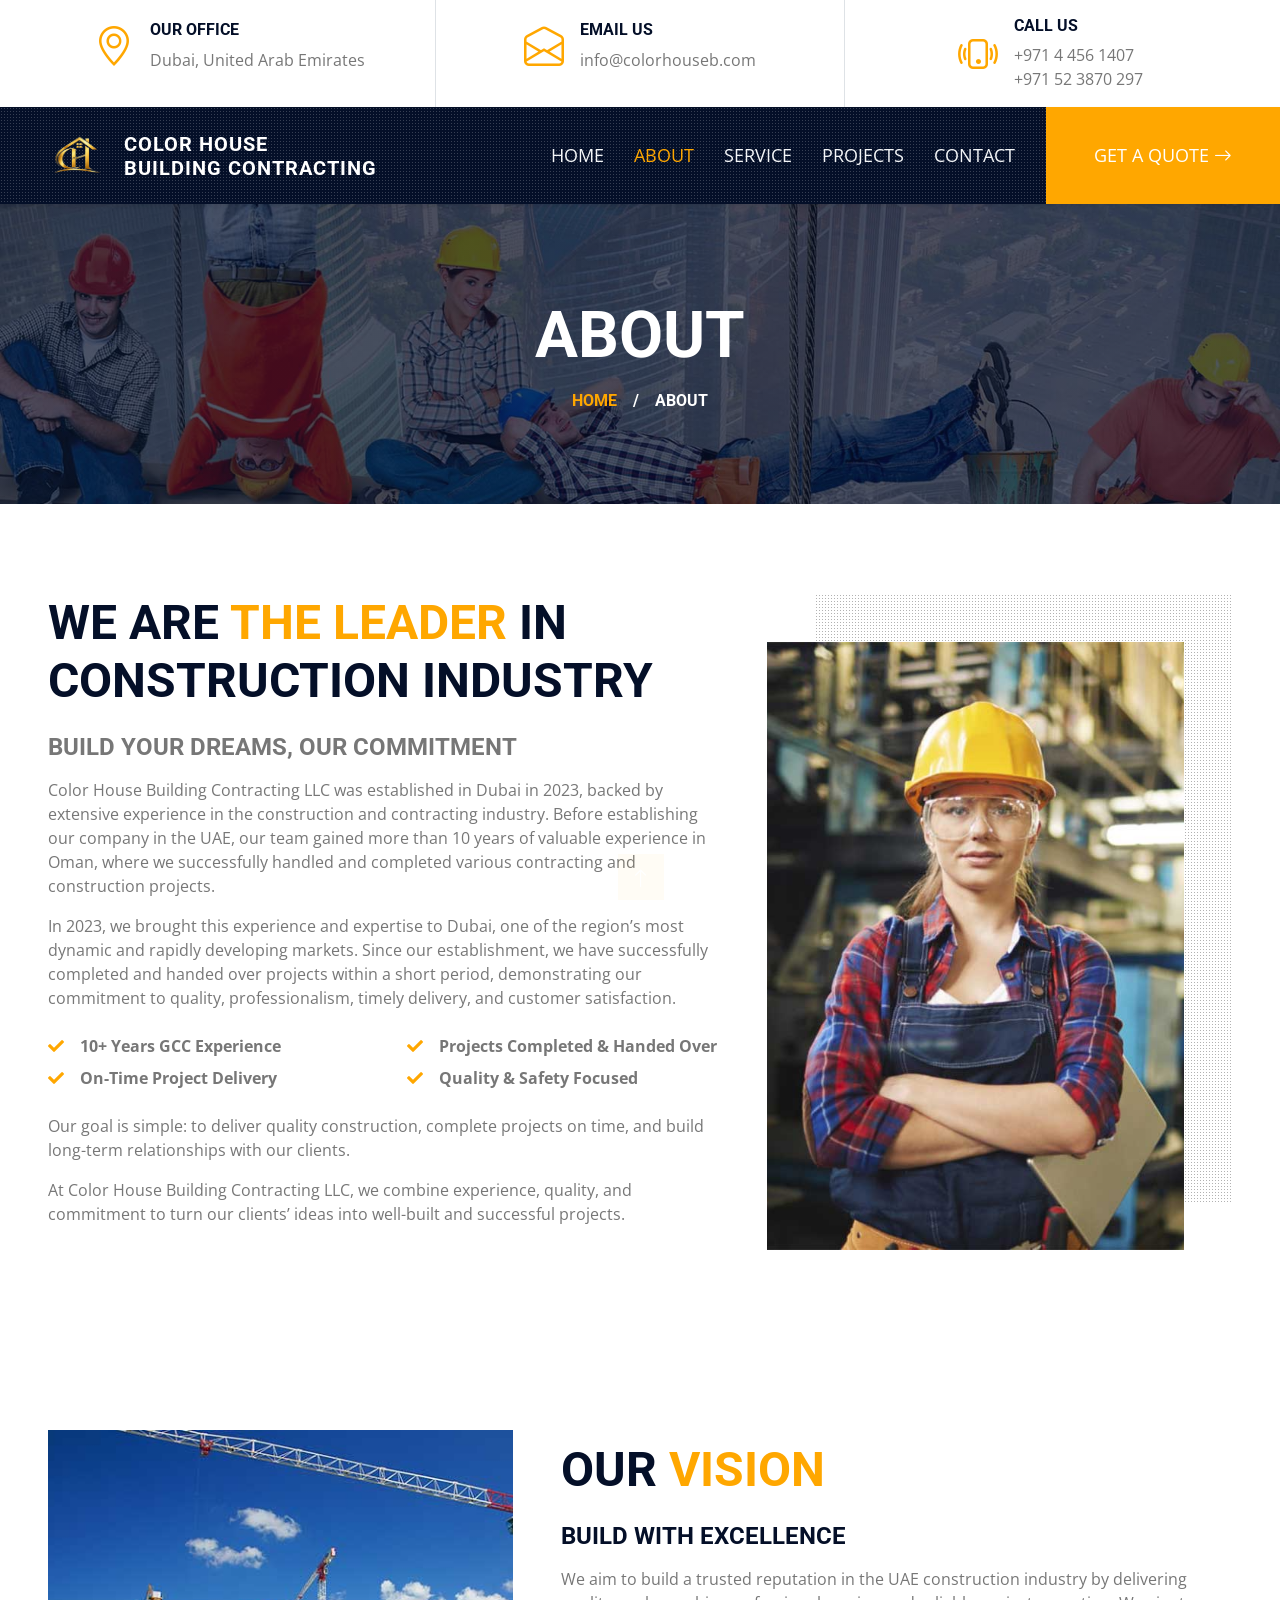
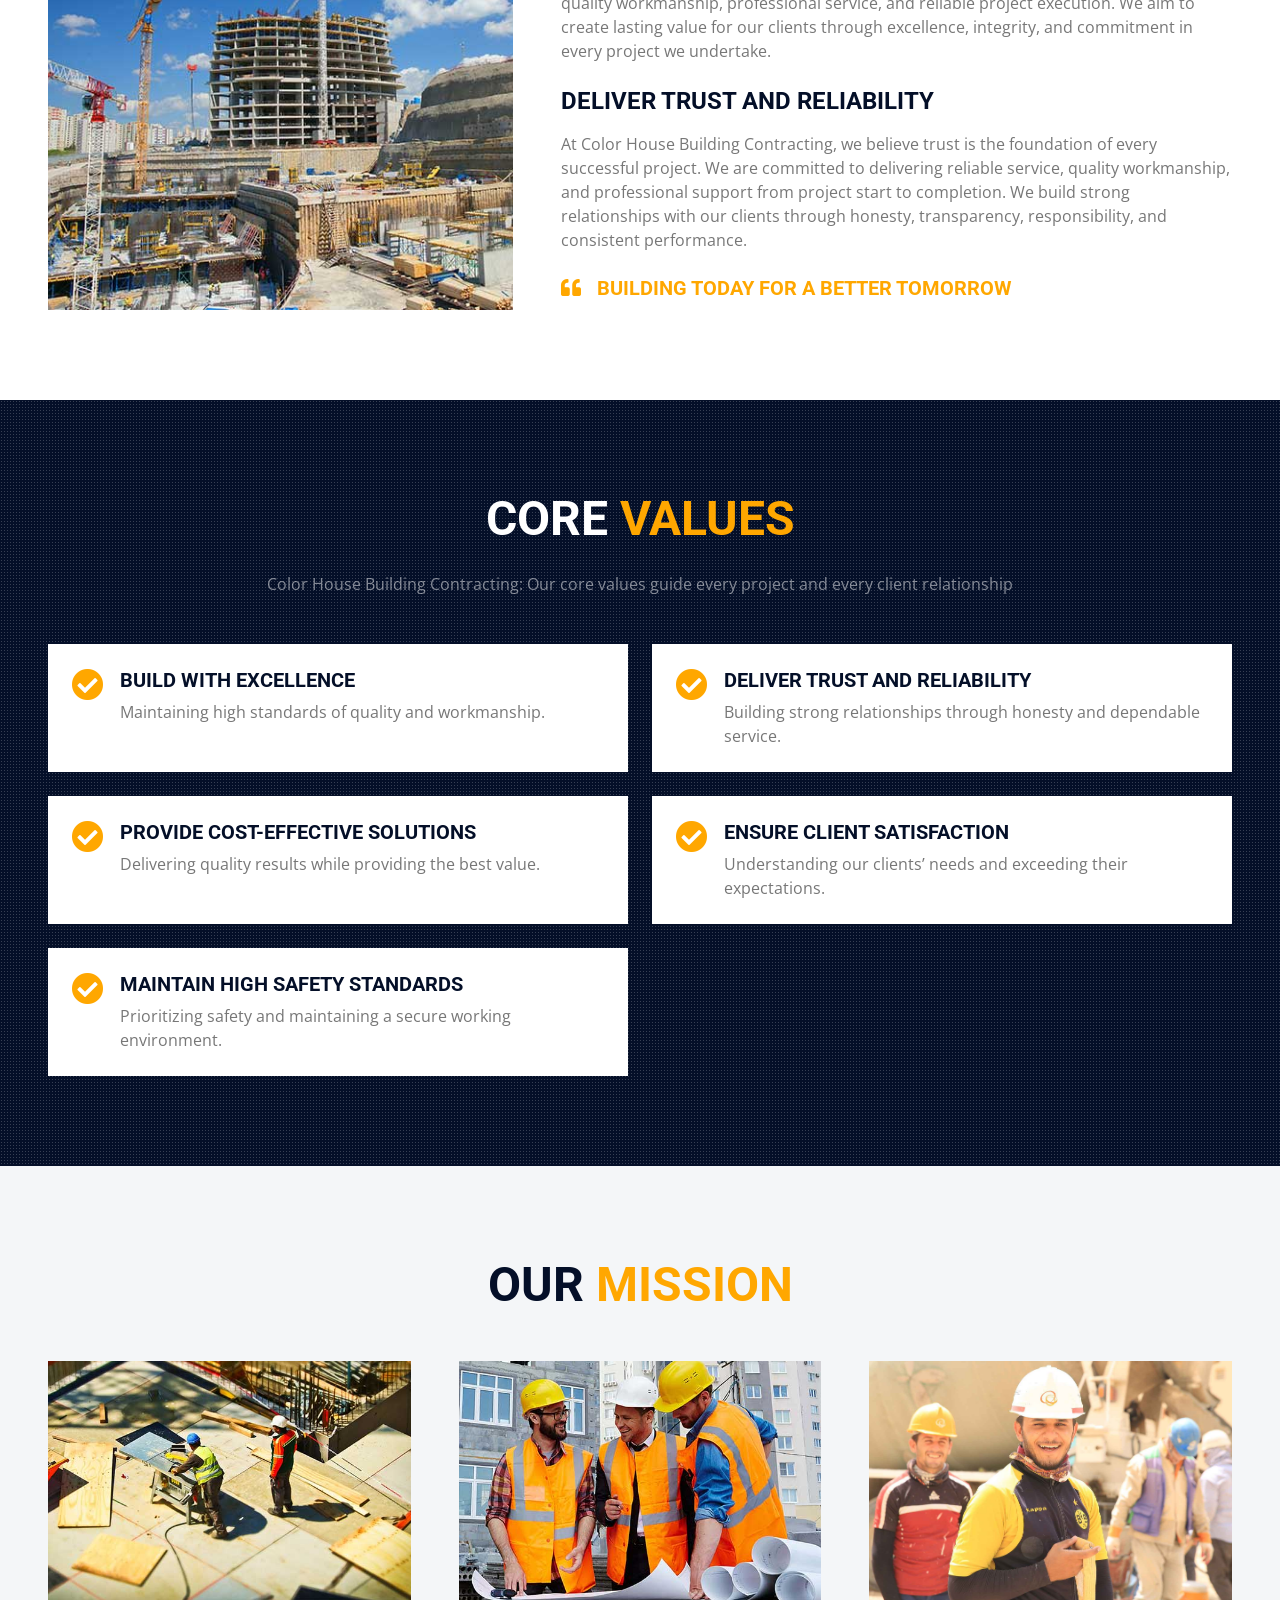
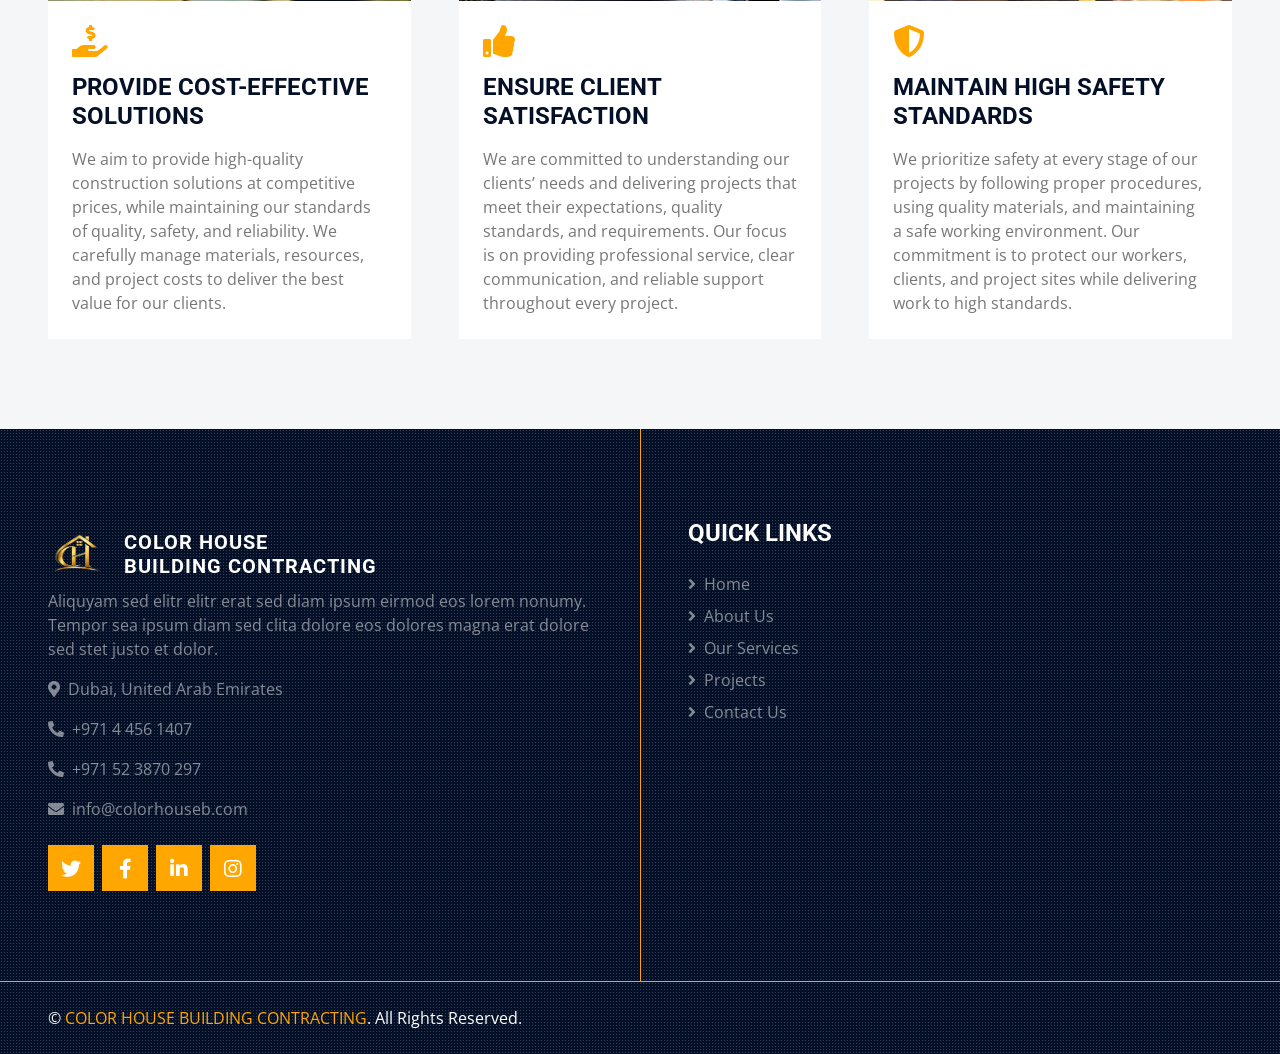
==== about.html @ 155114dc "inital design system" ====
<!DOCTYPE html>
<html lang="en">

<head>
    <meta charset="utf-8">
    <title>About Us | COLOR HOUSE BUILDING CONTRACTING</title>
    <meta content="width=device-width, initial-scale=1.0" name="viewport">
    <meta content="Color House, Building Contracting, Construction, Renovation, Interior Fit Out" name="keywords">
    <meta content="COLOR HOUSE BUILDING CONTRACTING - construction and building contracting services." name="description">

    <!-- Favicon -->
    <link href="img/colorhouseLogo.png" rel="icon" type="image/png">

    <!-- Google Web Fonts -->
    <link rel="preconnect" href="https://fonts.gstatic.com">
    <link href="https://fonts.googleapis.com/css2?family=Open+Sans:wght@400;600&family=Roboto:wght@500;700&display=swap" rel="stylesheet"> 

    <!-- Icon Font Stylesheet -->
    <link href="https://cdnjs.cloudflare.com/ajax/libs/font-awesome/5.15.0/css/all.min.css" rel="stylesheet">
    <link href="https://cdn.jsdelivr.net/npm/bootstrap-icons@1.4.1/font/bootstrap-icons.css" rel="stylesheet">

    <!-- Libraries Stylesheet -->
    <link href="lib/owlcarousel/assets/owl.carousel.min.css" rel="stylesheet">
    <link href="lib/tempusdominus/css/tempusdominus-bootstrap-4.min.css" rel="stylesheet" />
    <link href="lib/lightbox/css/lightbox.min.css" rel="stylesheet">

    <!-- Customized Bootstrap Stylesheet -->
    <link href="css/bootstrap.min.css" rel="stylesheet">

    <!-- Template Stylesheet -->
    <link href="css/style.css" rel="stylesheet">
</head>

<body>
    <!-- Topbar Start -->
    <div class="container-fluid px-5 d-none d-lg-block">
        <div class="row gx-5">
            <div class="col-lg-4 text-center py-3">
                <div class="d-inline-flex align-items-center">
                    <i class="bi bi-geo-alt fs-1 text-primary me-3"></i>
                    <div class="text-start">
                        <h6 class="text-uppercase fw-bold">Our Office</h6>
                        <span>Dubai, United Arab Emirates</span>
                    </div>
                </div>
            </div>
            <div class="col-lg-4 text-center border-start border-end py-3">
                <div class="d-inline-flex align-items-center">
                    <i class="bi bi-envelope-open fs-1 text-primary me-3"></i>
                    <div class="text-start">
                        <h6 class="text-uppercase fw-bold">Email Us</h6>
                        <span><a class="text-body" href="mailto:info@colorhouseb.com">info@colorhouseb.com</a></span>
                    </div>
                </div>
            </div>
            <div class="col-lg-4 text-center py-3">
                <div class="d-inline-flex align-items-center">
                    <i class="bi bi-phone-vibrate fs-1 text-primary me-3"></i>
                    <div class="text-start">
                        <h6 class="text-uppercase fw-bold">Call Us</h6>
                        <span><a class="text-body" href="tel:+97144561407">+971 4 456 1407</a></span>
                        <span class="d-block"><a class="text-body" href="tel:+971523870297">+971 52 3870 297</a></span>
                    </div>
                </div>
            </div>
        </div>
    </div>
    <!-- Topbar End -->


    <!-- Navbar Start -->
    <div class="container-fluid sticky-top bg-dark bg-light-radial shadow-sm px-5 pe-lg-0">
        <nav class="navbar navbar-expand-lg bg-dark bg-light-radial navbar-dark py-3 py-lg-0">
            <a href="index.html" class="navbar-brand d-flex align-items-center">
                <img class="brand-logo me-3" src="img/colorhouseLogo.png" alt="Color House logo">
                <h1 class="brand-name m-0 text-uppercase text-white">Color House<br>Building Contracting</h1>
            </a>
            <button class="navbar-toggler" type="button" data-bs-toggle="collapse" data-bs-target="#navbarCollapse">
                <span class="navbar-toggler-icon"></span>
            </button>
            <div class="collapse navbar-collapse" id="navbarCollapse">
                <div class="navbar-nav ms-auto py-0">
                    <a href="index.html" class="nav-item nav-link">Home</a>
                    <a href="about.html" class="nav-item nav-link active">About</a>
                    <a href="service.html" class="nav-item nav-link">Service</a>
                    <a href="project.html" class="nav-item nav-link">PROJECTS</a>
                    <a href="contact.html" class="nav-item nav-link">Contact</a>
                    <a href="contact.html" class="nav-item nav-link bg-primary text-white px-5 ms-3 d-none d-lg-block">Get A Quote <i class="bi bi-arrow-right"></i></a>
                </div>
            </div>
        </nav>
    </div>
    <!-- Navbar End -->


    <!-- Page Header Start -->
    <div class="container-fluid page-header">
        <h1 class="display-3 text-uppercase text-white mb-3">About</h1>
        <div class="d-inline-flex text-white">
            <h6 class="text-uppercase m-0"><a href="">Home</a></h6>
            <h6 class="text-white m-0 px-3">/</h6>
            <h6 class="text-uppercase text-white m-0">About</h6>
        </div>
    </div>
    <!-- Page Header Start -->


    <!-- About Start -->
    <div class="container-fluid py-6 px-5">
        <div class="row g-5">
            <div class="col-lg-7">
                <h1 class="display-5 text-uppercase mb-4">We are <span class="text-primary">the Leader</span> in Construction Industry</h1>
                <h4 class="text-uppercase mb-3 text-body">Build Your Dreams, Our Commitment</h4>
                <p>Color House Building Contracting LLC was established in Dubai in 2023, backed by extensive experience in the construction and contracting industry. Before establishing our company in the UAE, our team gained more than 10 years of valuable experience in Oman, where we successfully handled and completed various contracting and construction projects.</p>
                <p>In 2023, we brought this experience and expertise to Dubai, one of the region&rsquo;s most dynamic and rapidly developing markets. Since our establishment, we have successfully completed and handed over projects within a short period, demonstrating our commitment to quality, professionalism, timely delivery, and customer satisfaction.</p>
                <div class="row gx-5 py-2">
                    <div class="col-sm-6 mb-2">
                        <p class="fw-bold mb-2"><i class="fa fa-check text-primary me-3"></i>10+ Years GCC Experience</p>
                        <p class="fw-bold mb-2"><i class="fa fa-check text-primary me-3"></i>On-Time Project Delivery</p>
                    </div>
                    <div class="col-sm-6 mb-2">
                        <p class="fw-bold mb-2"><i class="fa fa-check text-primary me-3"></i>Projects Completed &amp; Handed Over</p>
                        <p class="fw-bold mb-2"><i class="fa fa-check text-primary me-3"></i>Quality &amp; Safety Focused</p>
                    </div>
                </div>
                <p>Our goal is simple: to deliver quality construction, complete projects on time, and build long-term relationships with our clients.</p>
                <p class="mb-4">At Color House Building Contracting LLC, we combine experience, quality, and commitment to turn our clients&rsquo; ideas into well-built and successful projects.</p>
            </div>
            <div class="col-lg-5 pb-5" style="min-height: 400px;">
                <div class="position-relative bg-dark-radial h-100 ms-5">
                    <img class="position-absolute w-100 h-100 mt-5 ms-n5" src="img/about.jpg" style="object-fit: cover;">
                </div>
            </div>
        </div>
    </div>
    <!-- About End -->


    <!-- Our Vision Start -->
    <div class="container-fluid py-6 px-5">
        <div class="row g-5 align-items-center">
            <div class="col-lg-5">
                <img class="img-fluid w-100" src="img/portfolio-1.jpg" alt="Our Vision" style="height: 480px; object-fit: cover;">
            </div>
            <div class="col-lg-7">
                <h1 class="display-5 text-uppercase mb-4">Our <span class="text-primary">Vision</span></h1>
                <h4 class="text-uppercase mb-3">Build With Excellence</h4>
                <p>We aim to build a trusted reputation in the UAE construction industry by delivering quality workmanship, professional service, and reliable project execution. We aim to create lasting value for our clients through excellence, integrity, and commitment in every project we undertake.</p>
                <h4 class="text-uppercase mb-3 mt-4">Deliver Trust And Reliability</h4>
                <p class="mb-4">At Color House Building Contracting, we believe trust is the foundation of every successful project. We are committed to delivering reliable service, quality workmanship, and professional support from project start to completion. We build strong relationships with our clients through honesty, transparency, responsibility, and consistent performance.</p>
                <h5 class="text-uppercase text-primary mb-0"><i class="fa fa-quote-left me-3"></i>Building Today for a Better Tomorrow</h5>
            </div>
        </div>
    </div>
    <!-- Our Vision End -->


    <!-- Core Values Start -->
    <div class="container-fluid bg-dark bg-light-radial py-6 px-5">
        <div class="text-center mx-auto mb-5" style="max-width: 800px;">
            <h1 class="display-5 text-uppercase text-white mb-4">Core <span class="text-primary">Values</span></h1>
            <p class="text-white-50 mb-0">Color House Building Contracting: Our core values guide every project and every client relationship</p>
        </div>
        <div class="row g-4">
            <div class="col-lg-6">
                <div class="d-flex bg-white h-100 p-4">
                    <i class="fa fa-2x fa-check-circle text-primary me-3"></i>
                    <div>
                        <h5 class="text-uppercase mb-2">Build With Excellence</h5>
                        <p class="mb-0">Maintaining high standards of quality and workmanship.</p>
                    </div>
                </div>
            </div>
            <div class="col-lg-6">
                <div class="d-flex bg-white h-100 p-4">
                    <i class="fa fa-2x fa-check-circle text-primary me-3"></i>
                    <div>
                        <h5 class="text-uppercase mb-2">Deliver Trust and Reliability</h5>
                        <p class="mb-0">Building strong relationships through honesty and dependable service.</p>
                    </div>
                </div>
            </div>
            <div class="col-lg-6">
                <div class="d-flex bg-white h-100 p-4">
                    <i class="fa fa-2x fa-check-circle text-primary me-3"></i>
                    <div>
                        <h5 class="text-uppercase mb-2">Provide Cost-Effective Solutions</h5>
                        <p class="mb-0">Delivering quality results while providing the best value.</p>
                    </div>
                </div>
            </div>
            <div class="col-lg-6">
                <div class="d-flex bg-white h-100 p-4">
                    <i class="fa fa-2x fa-check-circle text-primary me-3"></i>
                    <div>
                        <h5 class="text-uppercase mb-2">Ensure Client Satisfaction</h5>
                        <p class="mb-0">Understanding our clients&rsquo; needs and exceeding their expectations.</p>
                    </div>
                </div>
            </div>
            <div class="col-lg-6">
                <div class="d-flex bg-white h-100 p-4">
                    <i class="fa fa-2x fa-check-circle text-primary me-3"></i>
                    <div>
                        <h5 class="text-uppercase mb-2">Maintain High Safety Standards</h5>
                        <p class="mb-0">Prioritizing safety and maintaining a secure working environment.</p>
                    </div>
                </div>
            </div>
        </div>
    </div>
    <!-- Core Values End -->


    <!-- Our Mission Start -->
    <div class="container-fluid bg-light py-6 px-5">
        <div class="text-center mx-auto mb-5" style="max-width: 700px;">
            <h1 class="display-5 text-uppercase mb-4">Our <span class="text-primary">Mission</span></h1>
        </div>
        <div class="row g-5">
            <div class="col-lg-4 col-md-6">
                <div class="bg-white h-100">
                    <img class="img-fluid w-100" src="img/service-4.jpg" alt="Provide Cost-Effective Solutions" style="height: 240px; object-fit: cover;">
                    <div class="p-4">
                        <i class="fa fa-2x fa-hand-holding-usd text-primary mb-3"></i>
                        <h4 class="text-uppercase mb-3">Provide Cost-Effective Solutions</h4>
                        <p class="mb-0">We aim to provide high-quality construction solutions at competitive prices, while maintaining our standards of quality, safety, and reliability. We carefully manage materials, resources, and project costs to deliver the best value for our clients.</p>
                    </div>
                </div>
            </div>
            <div class="col-lg-4 col-md-6">
                <div class="bg-white h-100">
                    <img class="img-fluid w-100" src="img/service-3.jpg" alt="Ensure Client Satisfaction" style="height: 240px; object-fit: cover;">
                    <div class="p-4">
                        <i class="fa fa-2x fa-thumbs-up text-primary mb-3"></i>
                        <h4 class="text-uppercase mb-3">Ensure Client Satisfaction</h4>
                        <p class="mb-0">We are committed to understanding our clients&rsquo; needs and delivering projects that meet their expectations, quality standards, and requirements. Our focus is on providing professional service, clear communication, and reliable support throughout every project.</p>
                    </div>
                </div>
            </div>
            <div class="col-lg-4 col-md-6">
                <div class="bg-white h-100">
                    <img class="img-fluid w-100" src="img/carousel-2.jpg" alt="Maintain High Safety Standards" style="height: 240px; object-fit: cover;">
                    <div class="p-4">
                        <i class="fa fa-2x fa-shield-alt text-primary mb-3"></i>
                        <h4 class="text-uppercase mb-3">Maintain High Safety Standards</h4>
                        <p class="mb-0">We prioritize safety at every stage of our projects by following proper procedures, using quality materials, and maintaining a safe working environment. Our commitment is to protect our workers, clients, and project sites while delivering work to high standards.</p>
                    </div>
                </div>
            </div>
        </div>
    </div>
    <!-- Our Mission End -->


    <!-- Appointment Section (Request A Call Back) hidden for now
    <div class="container-fluid bg-light py-6 px-5">
            <div class="row gx-5">
                <div class="col-lg-4 mb-5 mb-lg-0">
                    <div class="mb-4">
                        <h1 class="display-5 text-uppercase mb-4">Request A <span class="text-primary">Call Back</span></h1>
                    </div>
                    <p class="mb-5">Nonumy ipsum amet tempor takimata vero ea elitr. Diam diam ut et eos duo duo sed. Lorem elitr sadipscing eos et ut et stet justo, sit dolore et voluptua labore. Ipsum erat et ea ipsum magna sadipscing lorem. Sit lorem sea sanctus eos. Sanctus sit tempor dolores ipsum stet justo sit erat ea, sed diam sanctus takimata sit. Et at voluptua amet erat justo amet ea ipsum eos, eirmod accusam sea sed ipsum kasd ut.</p>
                    <a class="btn btn-primary py-3 px-5" href="contact.html">Get A Quote</a>
                </div>
                <div class="col-lg-8">
                    <div class="bg-white text-center p-5">
                        <form>
                            <div class="row g-3">
                                <div class="col-12 col-sm-6">
                                    <input type="text" class="form-control bg-light border-0" placeholder="Your Name" style="height: 55px;">
                                </div>
                                <div class="col-12 col-sm-6">
                                    <input type="email" class="form-control bg-light border-0" placeholder="Your Email" style="height: 55px;">
                                </div>
                                <div class="col-12 col-sm-6">
                                    <div class="date" id="date" data-target-input="nearest">
                                        <input type="text"
                                            class="form-control bg-light border-0 datetimepicker-input"
                                            placeholder="Call Back Date" data-target="#date" data-toggle="datetimepicker" style="height: 55px;">
                                    </div>
                                </div>
                                <div class="col-12 col-sm-6">
                                    <div class="time" id="time" data-target-input="nearest">
                                        <input type="text"
                                            class="form-control bg-light border-0 datetimepicker-input"
                                            placeholder="Call Back Time" data-target="#time" data-toggle="datetimepicker" style="height: 55px;">
                                    </div>
                                </div>
                                <div class="col-12">
                                    <textarea class="form-control bg-light border-0" rows="5" placeholder="Message"></textarea>
                                </div>
                                <div class="col-12">
                                    <button class="btn btn-primary w-100 py-3" type="submit">Submit Request</button>
                                </div>
                            </div>
                        </form>
                    </div>
                </div>
            </div>
    </div>
    -->


    <!-- Team Section (We Are Professional & Expert Workers) hidden for now
    <div class="container-fluid py-6 px-5">
        <div class="text-center mx-auto mb-5" style="max-width: 600px;">
            <h1 class="display-5 text-uppercase mb-4">We Are <span class="text-primary">Professional & Expert</span> Workers</h1>
        </div>
        <div class="row g-5">
            <div class="col-xl-3 col-lg-4 col-md-6">
                <div class="row g-0">
                    <div class="col-10" style="min-height: 300px;">
                        <div class="position-relative h-100">
                            <img class="position-absolute w-100 h-100" src="img/team-1.jpg" style="object-fit: cover;">
                        </div>
                    </div>
                    <div class="col-2">
                        <div class="h-100 d-flex flex-column align-items-center justify-content-between bg-light">
                            <a class="btn" href="#"><i class="fab fa-twitter"></i></a>
                            <a class="btn" href="#"><i class="fab fa-facebook-f"></i></a>
                            <a class="btn" href="#"><i class="fab fa-linkedin-in"></i></a>
                            <a class="btn" href="#"><i class="fab fa-instagram"></i></a>
                            <a class="btn" href="#"><i class="fab fa-youtube"></i></a>
                        </div>
                    </div>
                    <div class="col-12">
                        <div class="bg-light p-4">
                            <h4 class="text-uppercase">Adam Phillips</h4>
                            <span>CEO & Founder</span>
                        </div>
                    </div>
                </div>
            </div>
            <div class="col-xl-3 col-lg-4 col-md-6">
                <div class="row g-0">
                    <div class="col-10" style="min-height: 300px;">
                        <div class="position-relative h-100">
                            <img class="position-absolute w-100 h-100" src="img/team-2.jpg" style="object-fit: cover;">
                        </div>
                    </div>
                    <div class="col-2">
                        <div class="h-100 d-flex flex-column align-items-center justify-content-between bg-light">
                            <a class="btn" href="#"><i class="fab fa-twitter"></i></a>
                            <a class="btn" href="#"><i class="fab fa-facebook-f"></i></a>
                            <a class="btn" href="#"><i class="fab fa-linkedin-in"></i></a>
                            <a class="btn" href="#"><i class="fab fa-instagram"></i></a>
                            <a class="btn" href="#"><i class="fab fa-youtube"></i></a>
                        </div>
                    </div>
                    <div class="col-12">
                        <div class="bg-light p-4">
                            <h4 class="text-uppercase">Dylan Adams</h4>
                            <span>Civil Engineer</span>
                        </div>
                    </div>
                </div>
            </div>
            <div class="col-xl-3 col-lg-4 col-md-6">
                <div class="row g-0">
                    <div class="col-10" style="min-height: 300px;">
                        <div class="position-relative h-100">
                            <img class="position-absolute w-100 h-100" src="img/team-3.jpg" style="object-fit: cover;">
                        </div>
                    </div>
                    <div class="col-2">
                        <div class="h-100 d-flex flex-column align-items-center justify-content-between bg-light">
                            <a class="btn" href="#"><i class="fab fa-twitter"></i></a>
                            <a class="btn" href="#"><i class="fab fa-facebook-f"></i></a>
                            <a class="btn" href="#"><i class="fab fa-linkedin-in"></i></a>
                            <a class="btn" href="#"><i class="fab fa-instagram"></i></a>
                            <a class="btn" href="#"><i class="fab fa-youtube"></i></a>
                        </div>
                    </div>
                    <div class="col-12">
                        <div class="bg-light p-4">
                            <h4 class="text-uppercase">Jhon Doe</h4>
                            <span>Interior Designer</span>
                        </div>
                    </div>
                </div>
            </div>
            <div class="col-xl-3 col-lg-4 col-md-6">
                <div class="row g-0">
                    <div class="col-10" style="min-height: 300px;">
                        <div class="position-relative h-100">
                            <img class="position-absolute w-100 h-100" src="img/team-4.jpg" style="object-fit: cover;">
                        </div>
                    </div>
                    <div class="col-2">
                        <div class="h-100 d-flex flex-column align-items-center justify-content-between bg-light">
                            <a class="btn" href="#"><i class="fab fa-twitter"></i></a>
                            <a class="btn" href="#"><i class="fab fa-facebook-f"></i></a>
                            <a class="btn" href="#"><i class="fab fa-linkedin-in"></i></a>
                            <a class="btn" href="#"><i class="fab fa-instagram"></i></a>
                            <a class="btn" href="#"><i class="fab fa-youtube"></i></a>
                        </div>
                    </div>
                    <div class="col-12">
                        <div class="bg-light p-4">
                            <h4 class="text-uppercase">Josh Dunn</h4>
                            <span>Painter</span>
                        </div>
                    </div>
                </div>
            </div>
        </div>
    </div>
    -->
    

    <!-- Footer Start -->
    <div class="footer container-fluid position-relative bg-dark bg-light-radial text-white-50 py-6 px-5">
        <div class="row g-5">
            <div class="col-lg-6 pe-lg-5">
                <a href="index.html" class="navbar-brand d-flex align-items-center">
                    <img class="brand-logo me-3" src="img/colorhouseLogo.png" alt="Color House logo">
                    <h1 class="brand-name m-0 text-uppercase text-white">Color House<br>Building Contracting</h1>
                </a>
                <p>Aliquyam sed elitr elitr erat sed diam ipsum eirmod eos lorem nonumy. Tempor sea ipsum diam  sed clita dolore eos dolores magna erat dolore sed stet justo et dolor.</p>
                <p><i class="fa fa-map-marker-alt me-2"></i>Dubai, United Arab Emirates</p>
                <p><i class="fa fa-phone-alt me-2"></i><a class="text-white-50" href="tel:+97144561407">+971 4 456 1407</a></p>
                <p><i class="fa fa-phone-alt me-2"></i><a class="text-white-50" href="tel:+971523870297">+971 52 3870 297</a></p>
                <p><i class="fa fa-envelope me-2"></i><a class="text-white-50" href="mailto:info@colorhouseb.com">info@colorhouseb.com</a></p>
                <div class="d-flex justify-content-start mt-4">
                    <a class="btn btn-lg btn-primary btn-lg-square rounded-0 me-2" href="#"><i class="fab fa-twitter"></i></a>
                    <a class="btn btn-lg btn-primary btn-lg-square rounded-0 me-2" href="#"><i class="fab fa-facebook-f"></i></a>
                    <a class="btn btn-lg btn-primary btn-lg-square rounded-0 me-2" href="#"><i class="fab fa-linkedin-in"></i></a>
                    <a class="btn btn-lg btn-primary btn-lg-square rounded-0" href="#"><i class="fab fa-instagram"></i></a>
                </div>
            </div>
            <div class="col-lg-6 ps-lg-5">
                <div class="row g-5">
                    <div class="col-sm-6">
                        <h4 class="text-white text-uppercase mb-4">Quick Links</h4>
                        <div class="d-flex flex-column justify-content-start">
                            <a class="text-white-50 mb-2" href="index.html"><i class="fa fa-angle-right me-2"></i>Home</a>
                            <a class="text-white-50 mb-2" href="about.html"><i class="fa fa-angle-right me-2"></i>About Us</a>
                            <a class="text-white-50 mb-2" href="service.html"><i class="fa fa-angle-right me-2"></i>Our Services</a>
                            <a class="text-white-50 mb-2" href="project.html"><i class="fa fa-angle-right me-2"></i>Projects</a>
                            <a class="text-white-50" href="contact.html"><i class="fa fa-angle-right me-2"></i>Contact Us</a>
                        </div>
                    </div>
                    <!-- Popular Links hidden for now
                    <div class="col-sm-6">
                        <h4 class="text-white text-uppercase mb-4">Popular Links</h4>
                        <div class="d-flex flex-column justify-content-start">
                            <a class="text-white-50 mb-2" href="#"><i class="fa fa-angle-right me-2"></i>Home</a>
                            <a class="text-white-50 mb-2" href="#"><i class="fa fa-angle-right me-2"></i>About Us</a>
                            <a class="text-white-50 mb-2" href="#"><i class="fa fa-angle-right me-2"></i>Our Services</a>
                            <a class="text-white-50 mb-2" href="#"><i class="fa fa-angle-right me-2"></i>Meet The Team</a>
                            <a class="text-white-50" href="#"><i class="fa fa-angle-right me-2"></i>Contact Us</a>
                        </div>
                    </div>
                    -->
                    <!-- Newsletter field hidden for now
                    <div class="col-sm-12">
                        <h4 class="text-white text-uppercase mb-4">Newsletter</h4>
                        <div class="w-100">
                            <div class="input-group">
                                <input type="text" class="form-control border-light" style="padding: 20px 30px;" placeholder="Your Email Address"><button class="btn btn-primary px-4">Sign Up</button>
                            </div>
                        </div>
                    </div>
                    -->
                </div>
            </div>
        </div>
    </div>
    <div class="container-fluid bg-dark bg-light-radial text-white border-top border-primary px-0">
        <div class="d-flex flex-column flex-md-row justify-content-between">
            <div class="py-4 px-5 text-center text-md-start">
                <p class="mb-0">&copy; <a class="text-primary" href="index.html">COLOR HOUSE BUILDING CONTRACTING</a>. All Rights Reserved.</p>
            </div>
        </div>
    </div>
    <!-- Footer End -->


    <!-- Back to Top -->
    <a href="#" class="btn btn-lg btn-primary btn-lg-square back-to-top"><i class="bi bi-arrow-up"></i></a>


    <!-- JavaScript Libraries -->
    <script src="https://code.jquery.com/jquery-3.4.1.min.js"></script>
    <script src="https://cdn.jsdelivr.net/npm/bootstrap@5.0.0/dist/js/bootstrap.bundle.min.js"></script>
    <script src="lib/easing/easing.min.js"></script>
    <script src="lib/waypoints/waypoints.min.js"></script>
    <script src="lib/owlcarousel/owl.carousel.min.js"></script>
    <script src="lib/tempusdominus/js/moment.min.js"></script>
    <script src="lib/tempusdominus/js/moment-timezone.min.js"></script>
    <script src="lib/tempusdominus/js/tempusdominus-bootstrap-4.min.js"></script>
    <script src="lib/isotope/isotope.pkgd.min.js"></script>
    <script src="lib/lightbox/js/lightbox.min.js"></script>

    <!-- Template Javascript -->
    <script src="js/main.js"></script>
</body>

</html>
---- css/style.css ----
/********** Template CSS **********/
:root {
    --primary: #FFA700;
    --secondary: #FDBE33;
    --light: #F4F6F8;
    --dark: #040F28;
}

.pt-6 {
    padding-top: 90px;
}

.pb-6 {
    padding-bottom: 90px;
}

.py-6 {
    padding-top: 90px;
    padding-bottom: 90px;
}

.btn {
    position: relative;
    font-weight: 600;
    text-transform: uppercase;
    transition: .5s;
}

.btn::after {
    position: absolute;
    content: "";
    width: 0;
    height: 5px;
    bottom: -1px;
    left: 50%;
    background: var(--primary);
    transition: .5s;
}

.btn.btn-primary::after {
    background: var(--dark);
}

.btn:hover::after,
.btn.active::after {
    width: 50%;
    left: 25%;
}

.btn-primary {
    color: #FFFFFF;
}

.btn-square {
    width: 36px;
    height: 36px;
}

.btn-sm-square {
    width: 28px;
    height: 28px;
}

.btn-lg-square {
    width: 46px;
    height: 46px;
}

.btn-square,
.btn-sm-square,
.btn-lg-square {
    padding-left: 0;
    padding-right: 0;
    text-align: center;
}

.back-to-top {
    position: fixed;
    display: none;
    left: 50%;
    bottom: 0;
    margin-left: -22px;
    border-radius: 0;
    z-index: 99;
}

.bg-dark-radial {
    background-image: -webkit-repeating-radial-gradient(center center, rgba(0, 0, 0, 0.3), rgba(0, 0, 0, 0.3) 1px, transparent 1px, transparent 100%);
    background-image: -moz-repeating-radial-gradient(center center, rgba(0, 0, 0, 0.3), rgba(0, 0, 0, 0.3) 1px, transparent 1px, transparent 100%);
    background-image: -ms-repeating-radial-gradient(center center, rgba(0, 0, 0, 0.3), rgba(0, 0, 0, 0.3) 1px, transparent 1px, transparent 100%);
    background-image: -o-repeating-radial-gradient(center center, rgba(0, 0, 0, 0.3), rgba(0, 0, 0, 0.3) 1px, transparent 1px, transparent 100%);
    background-image: repeating-radial-gradient(center center, rgba(0, 0, 0, 0.3), rgba(0, 0, 0, 0.3) 1px, transparent 1px, transparent 100%);
    background-size: 3px 3px;
}

.bg-light-radial {
    background-image: -webkit-repeating-radial-gradient(center center, rgba(256, 256, 256, 0.2), rgba(256, 256, 256, 0.2) 1px, transparent 1px, transparent 100%);
    background-image: -moz-repeating-radial-gradient(center center, rgba(256, 256, 256, 0.2), rgba(256, 256, 256, 0.2) 1px, transparent 1px, transparent 100%);
    background-image: -ms-repeating-radial-gradient(center center, rgba(256, 256, 256, 0.2), rgba(256, 256, 256, 0.2) 1px, transparent 1px, transparent 100%);
    background-image: -o-repeating-radial-gradient(center center, rgba(256, 256, 256, 0.2), rgba(256, 256, 256, 0.2) 1px, transparent 1px, transparent 100%);
    background-image: repeating-radial-gradient(center center, rgba(256, 256, 256, 0.2), rgba(256, 256, 256, 0.2) 1px, transparent 1px, transparent 100%);
    background-size: 3px 3px;
}

.navbar-dark .navbar-nav .nav-link {
    position: relative;
    padding: 35px 15px;
    font-size: 18px;
    text-transform: uppercase;
    color: var(--light);
    outline: none;
    transition: .5s;
}

.navbar-dark .navbar-nav .nav-link:hover,
.navbar-dark .navbar-nav .nav-link.active {
    color: var(--primary);
}

@media (max-width: 991.98px) {
    .navbar-dark .navbar-nav .nav-link  {
        margin-left: 0;
        padding: 10px 0;
    }
}

.carousel-caption {
    top: 0;
    left: 0;
    right: 0;
    bottom: 0;
    background: rgba(4, 15, 40, .7);
    z-index: 1;
}

@media (max-width: 576px) {
    .carousel-caption h4 {
        font-size: 18px;
        font-weight: 500 !important;
    }

    .carousel-caption h1 {
        font-size: 30px;
        font-weight: 600 !important;
    }
}

.page-header {
    height: 300px;
    display: flex;
    flex-direction: column;
    align-items: center;
    justify-content: center;
    background: linear-gradient(rgba(4, 15, 40, .7), rgba(4, 15, 40, .7)), url(../img/carousel-1.jpg) center center no-repeat;
    background-size: cover;
}

.service-item .service-icon {
    margin-top: -50px;
    width: 100px;
    height: 100px;
    display: flex;
    align-items: center;
    justify-content: center;
    border-radius: 100px;
}

.service-item .service-icon i {
    transition: .2s;
}

.service-item:hover .service-icon i {
    font-size: 60px;
}

.portfolio-item {
    margin-bottom: 60px;
}

.portfolio-title {
    position: absolute;
    display: flex;
    flex-direction: column;
    justify-content: center;
    min-height: 120px;
    padding: 20px 30px;
    right: 30px;
    left: 30px;
    bottom: -60px;
    background: #FFFFFF;
    z-index: 3;
}

.portfolio-btn {
    position: absolute;
    display: inline-block;
    top: 50%;
    left: 50%;
    margin-top: -60px;
    margin-left: -60px;
    font-size: 120px;
    line-height: 0;
    transition: .1s;
    transition-delay: .3s;
    z-index: 2;
    opacity: 0;
}

.portfolio-item:hover .portfolio-btn {
    opacity: 1;
}

.portfolio-box::before,
.portfolio-box::after {
    position: absolute;
    content: "";
    width: 0;
    height: 100%;
    top: 0;
    transition: .5s;
    z-index: 1;
    background: rgba(4, 15, 40, .7);
}

.portfolio-box::before {
    left: 0;
}

.portfolio-box::after {
    right: 0;
}

.portfolio-item:hover .portfolio-box::before {
    left: 0;
    width: 50%;
}

.portfolio-item:hover .portfolio-box::after {
    right: 0;
    width: 50%;
}

@media (min-width: 992px) {
    .testimonial,
    .contact-form {
        margin-left: -90px;
    }
}

@media (min-width: 992px) {
    .footer::after {
        position: absolute;
        content: "";
        width: 1px;
        height: 100%;
        top: 0;
        left: 50%;
        background: var(--primary)
    }
}

.footer-shape::before {
    position: absolute;
    content: "";
    width: 80px;
    height: 100%;
    top: 0;
    left: -40px;
    background: var(--primary);
    transform: skew(40deg);
}


/********** Brand Logo **********/
.navbar-brand .brand-logo {
    width: auto;
    height: 60px;
}

.navbar-brand .brand-name {
    font-size: 20px;
    line-height: 1.2;
    letter-spacing: 1px;
}

@media (max-width: 991.98px) {
    .navbar-brand .brand-logo {
        height: 42px;
    }

    .navbar-brand .brand-name {
        font-size: 15px;
    }
}
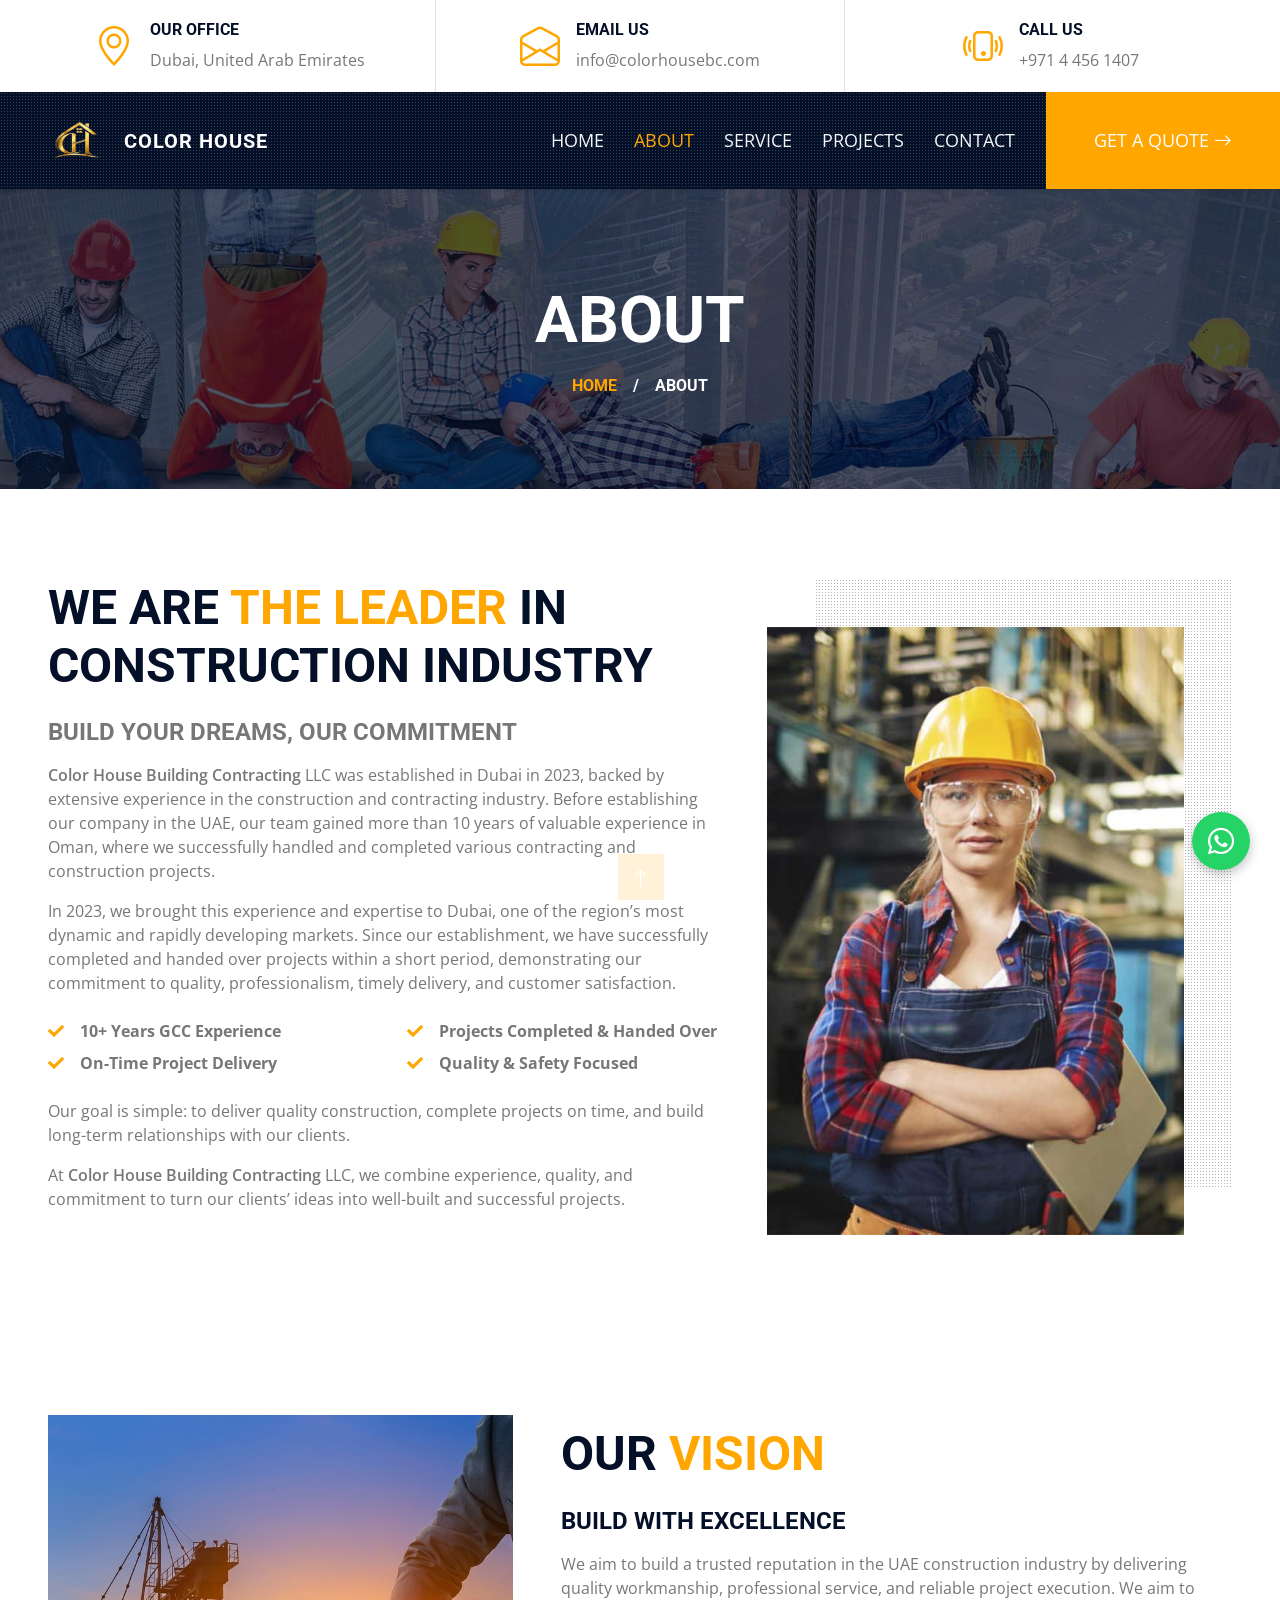
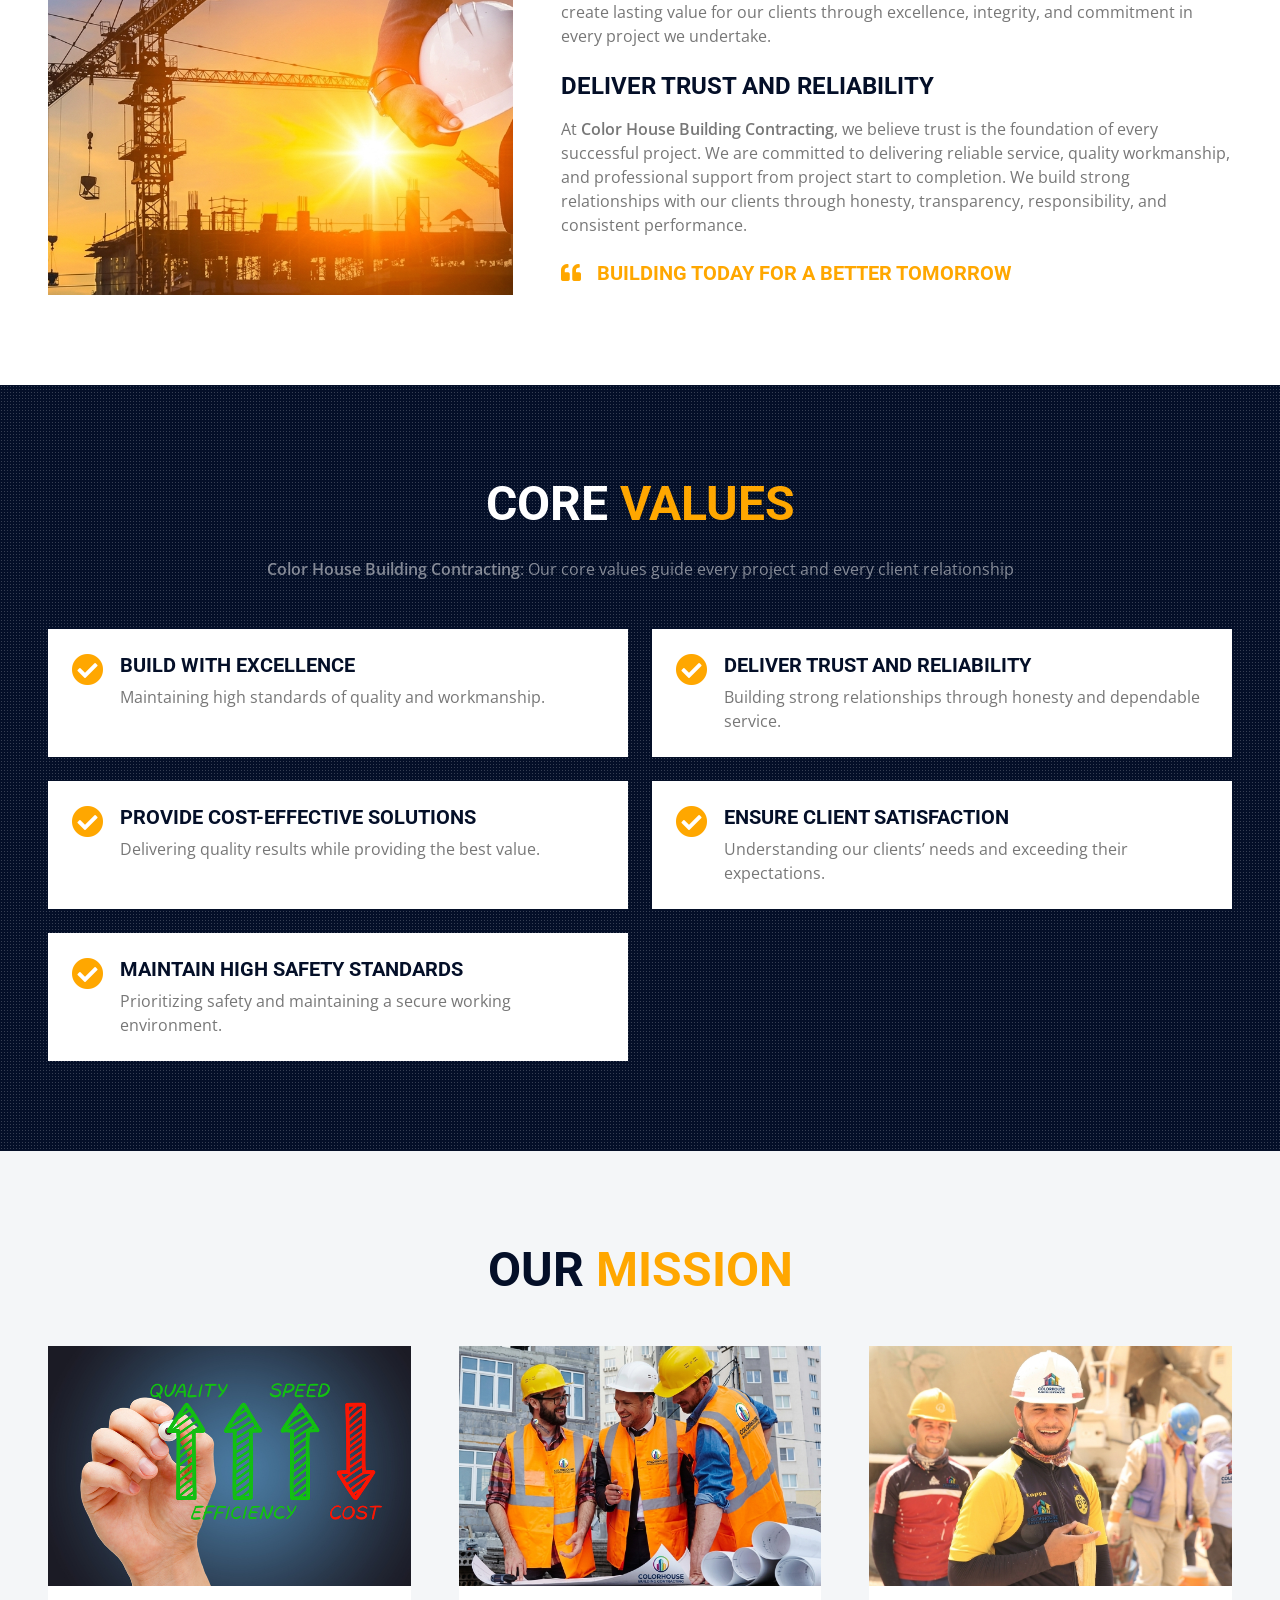
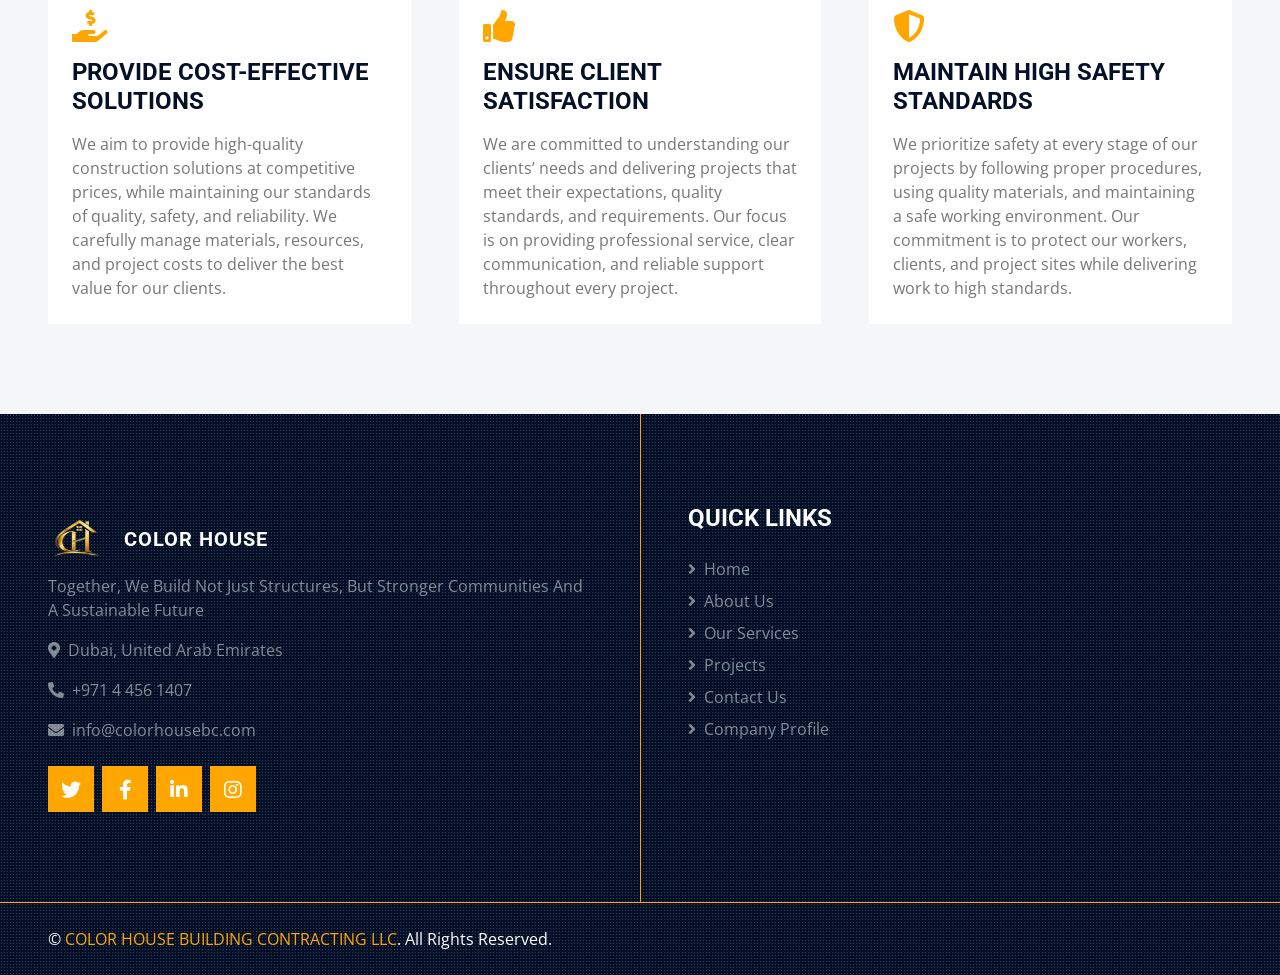
==== commit 4d8df335: "new fixes and changes" ====
--- a/about.html
+++ b/about.html
@@ -49,7 +49,7 @@
                     <i class="bi bi-envelope-open fs-1 text-primary me-3"></i>
                     <div class="text-start">
                         <h6 class="text-uppercase fw-bold">Email Us</h6>
-                        <span><a class="text-body" href="mailto:info@colorhouseb.com">info@colorhouseb.com</a></span>
+                        <span><a class="text-body" href="mailto:info@colorhousebc.com">info@colorhousebc.com</a></span>
                     </div>
                 </div>
             </div>
@@ -59,7 +59,6 @@
                     <div class="text-start">
                         <h6 class="text-uppercase fw-bold">Call Us</h6>
                         <span><a class="text-body" href="tel:+97144561407">+971 4 456 1407</a></span>
-                        <span class="d-block"><a class="text-body" href="tel:+971523870297">+971 52 3870 297</a></span>
                     </div>
                 </div>
             </div>
@@ -73,7 +72,7 @@
         <nav class="navbar navbar-expand-lg bg-dark bg-light-radial navbar-dark py-3 py-lg-0">
             <a href="index.html" class="navbar-brand d-flex align-items-center">
                 <img class="brand-logo me-3" src="img/colorhouseLogo.png" alt="Color House logo">
-                <h1 class="brand-name m-0 text-uppercase text-white">Color House<br>Building Contracting</h1>
+                <h1 class="brand-name m-0 text-uppercase text-white">Color House</h1>
             </a>
             <button class="navbar-toggler" type="button" data-bs-toggle="collapse" data-bs-target="#navbarCollapse">
                 <span class="navbar-toggler-icon"></span>
@@ -111,7 +110,7 @@
             <div class="col-lg-7">
                 <h1 class="display-5 text-uppercase mb-4">We are <span class="text-primary">the Leader</span> in Construction Industry</h1>
                 <h4 class="text-uppercase mb-3 text-body">Build Your Dreams, Our Commitment</h4>
-                <p>Color House Building Contracting LLC was established in Dubai in 2023, backed by extensive experience in the construction and contracting industry. Before establishing our company in the UAE, our team gained more than 10 years of valuable experience in Oman, where we successfully handled and completed various contracting and construction projects.</p>
+                <p><span class="fw-semibold">Color House Building Contracting</span> LLC was established in Dubai in 2023, backed by extensive experience in the construction and contracting industry. Before establishing our company in the UAE, our team gained more than 10 years of valuable experience in Oman, where we successfully handled and completed various contracting and construction projects.</p>
                 <p>In 2023, we brought this experience and expertise to Dubai, one of the region&rsquo;s most dynamic and rapidly developing markets. Since our establishment, we have successfully completed and handed over projects within a short period, demonstrating our commitment to quality, professionalism, timely delivery, and customer satisfaction.</p>
                 <div class="row gx-5 py-2">
                     <div class="col-sm-6 mb-2">
@@ -124,7 +123,7 @@
                     </div>
                 </div>
                 <p>Our goal is simple: to deliver quality construction, complete projects on time, and build long-term relationships with our clients.</p>
-                <p class="mb-4">At Color House Building Contracting LLC, we combine experience, quality, and commitment to turn our clients&rsquo; ideas into well-built and successful projects.</p>
+                <p class="mb-4">At <span class="fw-semibold">Color House Building Contracting</span> LLC, we combine experience, quality, and commitment to turn our clients&rsquo; ideas into well-built and successful projects.</p>
             </div>
             <div class="col-lg-5 pb-5" style="min-height: 400px;">
                 <div class="position-relative bg-dark-radial h-100 ms-5">
@@ -140,14 +139,14 @@
     <div class="container-fluid py-6 px-5">
         <div class="row g-5 align-items-center">
             <div class="col-lg-5">
-                <img class="img-fluid w-100" src="img/portfolio-1.jpg" alt="Our Vision" style="height: 480px; object-fit: cover;">
+                <img class="img-fluid w-100" src="img/Our%20Vision.jpg.jpeg" alt="Our Vision" style="height: 480px; object-fit: cover;">
             </div>
             <div class="col-lg-7">
                 <h1 class="display-5 text-uppercase mb-4">Our <span class="text-primary">Vision</span></h1>
                 <h4 class="text-uppercase mb-3">Build With Excellence</h4>
                 <p>We aim to build a trusted reputation in the UAE construction industry by delivering quality workmanship, professional service, and reliable project execution. We aim to create lasting value for our clients through excellence, integrity, and commitment in every project we undertake.</p>
                 <h4 class="text-uppercase mb-3 mt-4">Deliver Trust And Reliability</h4>
-                <p class="mb-4">At Color House Building Contracting, we believe trust is the foundation of every successful project. We are committed to delivering reliable service, quality workmanship, and professional support from project start to completion. We build strong relationships with our clients through honesty, transparency, responsibility, and consistent performance.</p>
+                <p class="mb-4">At <span class="fw-semibold">Color House Building Contracting</span>, we believe trust is the foundation of every successful project. We are committed to delivering reliable service, quality workmanship, and professional support from project start to completion. We build strong relationships with our clients through honesty, transparency, responsibility, and consistent performance.</p>
                 <h5 class="text-uppercase text-primary mb-0"><i class="fa fa-quote-left me-3"></i>Building Today for a Better Tomorrow</h5>
             </div>
         </div>
@@ -159,7 +158,7 @@
     <div class="container-fluid bg-dark bg-light-radial py-6 px-5">
         <div class="text-center mx-auto mb-5" style="max-width: 800px;">
             <h1 class="display-5 text-uppercase text-white mb-4">Core <span class="text-primary">Values</span></h1>
-            <p class="text-white-50 mb-0">Color House Building Contracting: Our core values guide every project and every client relationship</p>
+            <p class="text-white-50 mb-0"><span class="fw-semibold">Color House Building Contracting</span>: Our core values guide every project and every client relationship</p>
         </div>
         <div class="row g-4">
             <div class="col-lg-6">
@@ -220,7 +219,7 @@
         <div class="row g-5">
             <div class="col-lg-4 col-md-6">
                 <div class="bg-white h-100">
-                    <img class="img-fluid w-100" src="img/service-4.jpg" alt="Provide Cost-Effective Solutions" style="height: 240px; object-fit: cover;">
+                    <img class="img-fluid w-100" src="img/Provide%20Cost-Effective.jpg.jpeg" alt="Provide Cost-Effective Solutions" style="height: 240px; object-fit: cover;">
                     <div class="p-4">
                         <i class="fa fa-2x fa-hand-holding-usd text-primary mb-3"></i>
                         <h4 class="text-uppercase mb-3">Provide Cost-Effective Solutions</h4>
@@ -230,7 +229,7 @@
             </div>
             <div class="col-lg-4 col-md-6">
                 <div class="bg-white h-100">
-                    <img class="img-fluid w-100" src="img/service-3.jpg" alt="Ensure Client Satisfaction" style="height: 240px; object-fit: cover;">
+                    <img class="img-fluid w-100" src="img/Ensure%20Client%20Satisfaction.jpg.jpeg" alt="Ensure Client Satisfaction" style="height: 240px; object-fit: cover;">
                     <div class="p-4">
                         <i class="fa fa-2x fa-thumbs-up text-primary mb-3"></i>
                         <h4 class="text-uppercase mb-3">Ensure Client Satisfaction</h4>
@@ -240,7 +239,7 @@
             </div>
             <div class="col-lg-4 col-md-6">
                 <div class="bg-white h-100">
-                    <img class="img-fluid w-100" src="img/carousel-2.jpg" alt="Maintain High Safety Standards" style="height: 240px; object-fit: cover;">
+                    <img class="img-fluid w-100" src="img/Maintain%20High%20Safety%20Standards.jpg.jpeg" alt="Maintain High Safety Standards" style="height: 240px; object-fit: cover;">
                     <div class="p-4">
                         <i class="fa fa-2x fa-shield-alt text-primary mb-3"></i>
                         <h4 class="text-uppercase mb-3">Maintain High Safety Standards</h4>
@@ -415,13 +414,12 @@
             <div class="col-lg-6 pe-lg-5">
                 <a href="index.html" class="navbar-brand d-flex align-items-center">
                     <img class="brand-logo me-3" src="img/colorhouseLogo.png" alt="Color House logo">
-                    <h1 class="brand-name m-0 text-uppercase text-white">Color House<br>Building Contracting</h1>
+                    <h1 class="brand-name m-0 text-uppercase text-white">Color House</h1>
                 </a>
-                <p>Aliquyam sed elitr elitr erat sed diam ipsum eirmod eos lorem nonumy. Tempor sea ipsum diam  sed clita dolore eos dolores magna erat dolore sed stet justo et dolor.</p>
+                <p>Together, We Build Not Just Structures, But Stronger Communities And A Sustainable Future</p>
                 <p><i class="fa fa-map-marker-alt me-2"></i>Dubai, United Arab Emirates</p>
                 <p><i class="fa fa-phone-alt me-2"></i><a class="text-white-50" href="tel:+97144561407">+971 4 456 1407</a></p>
-                <p><i class="fa fa-phone-alt me-2"></i><a class="text-white-50" href="tel:+971523870297">+971 52 3870 297</a></p>
-                <p><i class="fa fa-envelope me-2"></i><a class="text-white-50" href="mailto:info@colorhouseb.com">info@colorhouseb.com</a></p>
+                <p><i class="fa fa-envelope me-2"></i><a class="text-white-50" href="mailto:info@colorhousebc.com">info@colorhousebc.com</a></p>
                 <div class="d-flex justify-content-start mt-4">
                     <a class="btn btn-lg btn-primary btn-lg-square rounded-0 me-2" href="#"><i class="fab fa-twitter"></i></a>
                     <a class="btn btn-lg btn-primary btn-lg-square rounded-0 me-2" href="#"><i class="fab fa-facebook-f"></i></a>
@@ -438,7 +436,8 @@
                             <a class="text-white-50 mb-2" href="about.html"><i class="fa fa-angle-right me-2"></i>About Us</a>
                             <a class="text-white-50 mb-2" href="service.html"><i class="fa fa-angle-right me-2"></i>Our Services</a>
                             <a class="text-white-50 mb-2" href="project.html"><i class="fa fa-angle-right me-2"></i>Projects</a>
-                            <a class="text-white-50" href="contact.html"><i class="fa fa-angle-right me-2"></i>Contact Us</a>
+                            <a class="text-white-50 mb-2" href="contact.html"><i class="fa fa-angle-right me-2"></i>Contact Us</a>
+                            <a class="text-white-50" href="index.html#company-profile"><i class="fa fa-angle-right me-2"></i>Company Profile</a>
                         </div>
                     </div>
                     <!-- Popular Links hidden for now
@@ -470,14 +469,16 @@
     <div class="container-fluid bg-dark bg-light-radial text-white border-top border-primary px-0">
         <div class="d-flex flex-column flex-md-row justify-content-between">
             <div class="py-4 px-5 text-center text-md-start">
-                <p class="mb-0">&copy; <a class="text-primary" href="index.html">COLOR HOUSE BUILDING CONTRACTING</a>. All Rights Reserved.</p>
+                <p class="mb-0">&copy; <a class="text-primary" href="index.html">COLOR HOUSE BUILDING CONTRACTING LLC</a>. All Rights Reserved.</p>
             </div>
         </div>
     </div>
     <!-- Footer End -->
 
 
-    <!-- Back to Top -->
+    <!-- WhatsApp Start -->
+    <a class="whatsapp-float" href="https://wa.me/971523870297" target="_blank" rel="noopener" aria-label="Chat with us on WhatsApp"><i class="fab fa-whatsapp"></i></a>
+    <!-- WhatsApp End -->    <!-- Back to Top -->
     <a href="#" class="btn btn-lg btn-primary btn-lg-square back-to-top"><i class="bi bi-arrow-up"></i></a>
 
 
--- a/css/style.css
+++ b/css/style.css
@@ -292,3 +292,65 @@
         font-size: 15px;
     }
 }
+
+/* Custom additions: semibold utility + floating WhatsApp button */
+.fw-semibold {
+    font-weight: 600;
+}
+
+.whatsapp-float {
+    position: fixed;
+    right: 30px;
+    bottom: 30px;
+    display: flex;
+    align-items: center;
+    justify-content: center;
+    width: 58px;
+    height: 58px;
+    font-size: 30px;
+    line-height: 1;
+    color: #FFFFFF;
+    background: #25D366;
+    border-radius: 50%;
+    box-shadow: 0 4px 12px rgba(0, 0, 0, .25);
+    z-index: 100;
+    transition: .3s;
+}
+
+.whatsapp-float:hover {
+    color: #FFFFFF;
+    background: #1EBE5D;
+    transform: scale(1.08);
+}
+
+@media (max-width: 767.98px) {
+    .whatsapp-float {
+        right: 18px;
+        bottom: 18px;
+        width: 50px;
+        height: 50px;
+        font-size: 26px;
+    }
+}
+
+/* Hero carousel: sized so the banner sits close to the first screen instead of using the photo's full natural height */
+#header-carousel .carousel-item img {
+    width: 100%;
+    height: calc(100vh - 190px);
+    min-height: 440px;
+    max-height: 660px;
+    object-fit: cover;
+}
+
+@media (max-width: 991.98px) {
+    #header-carousel .carousel-item img {
+        height: calc(100vh - 120px);
+        min-height: 380px;
+        max-height: 560px;
+    }
+}
+
+/* Company Profile anchor target: keep the heading clear of the sticky navbar */
+#company-profile {
+    scroll-margin-top: 100px;
+}
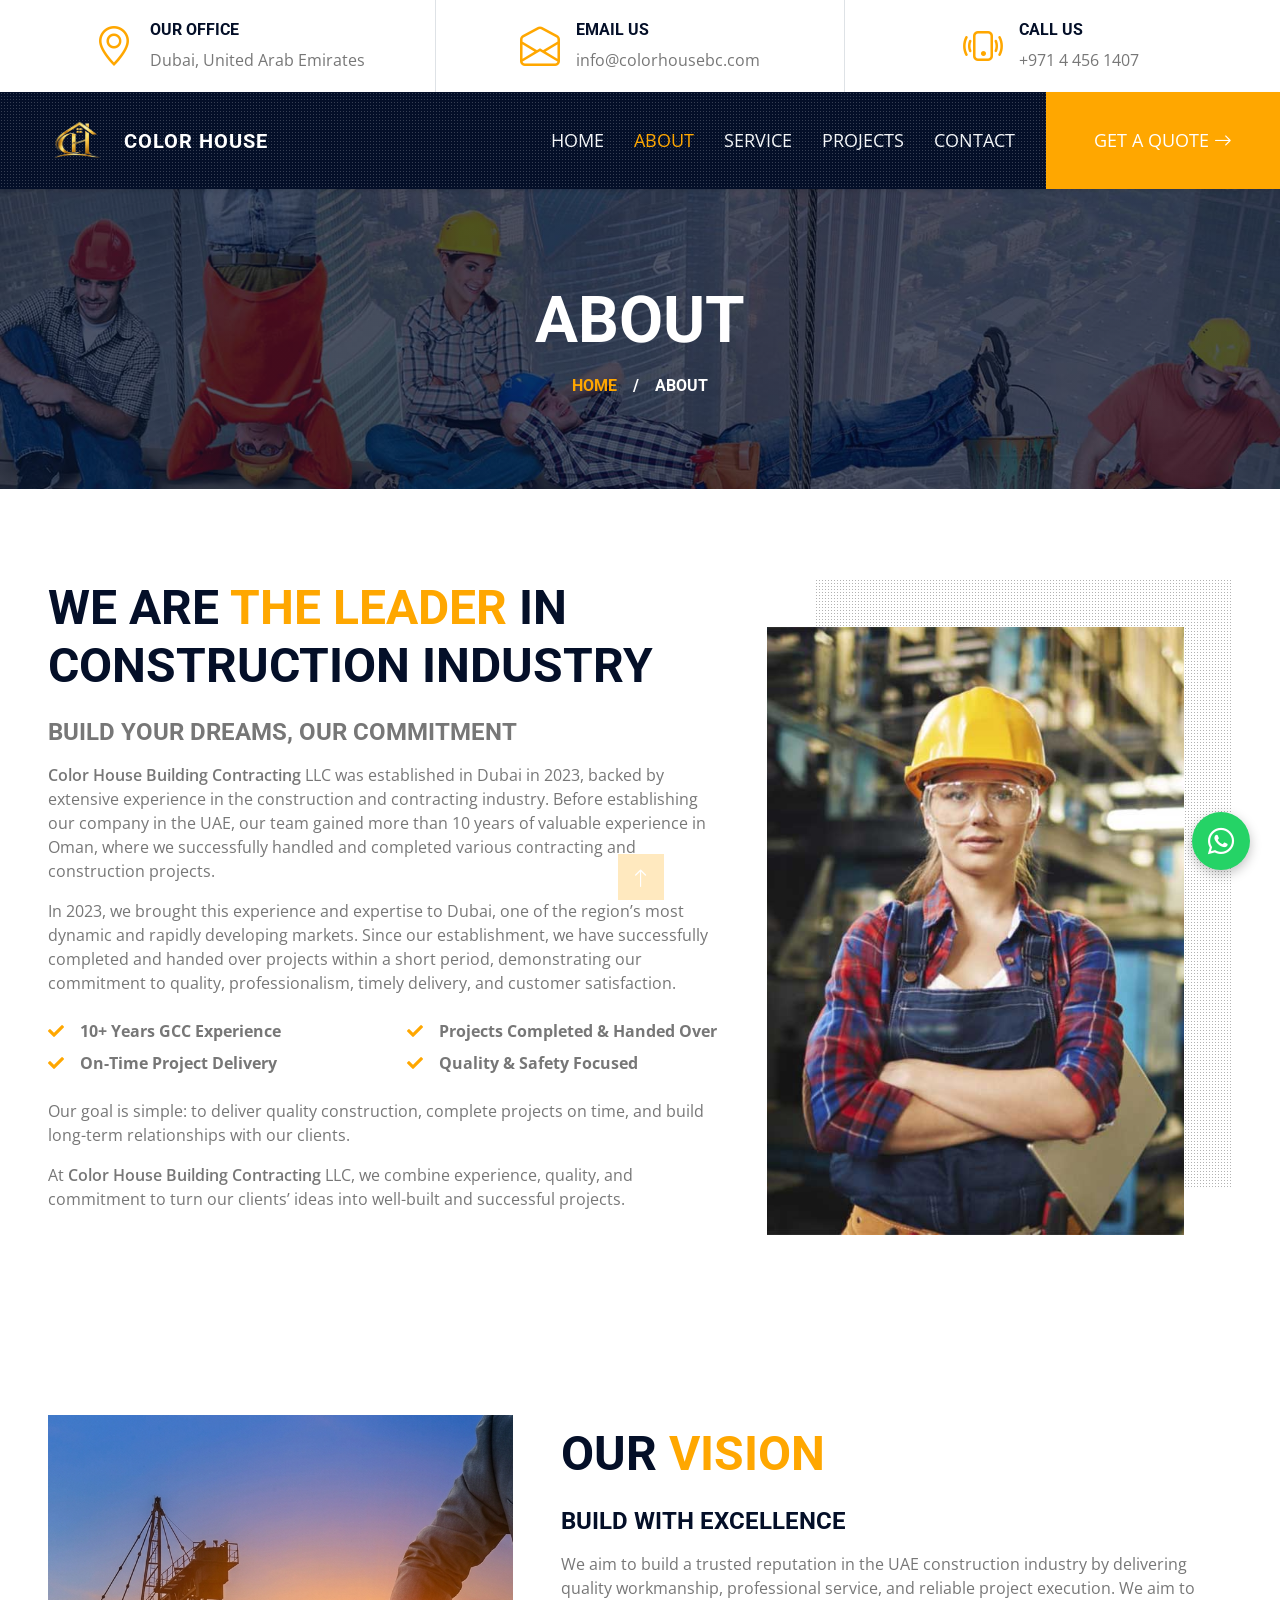
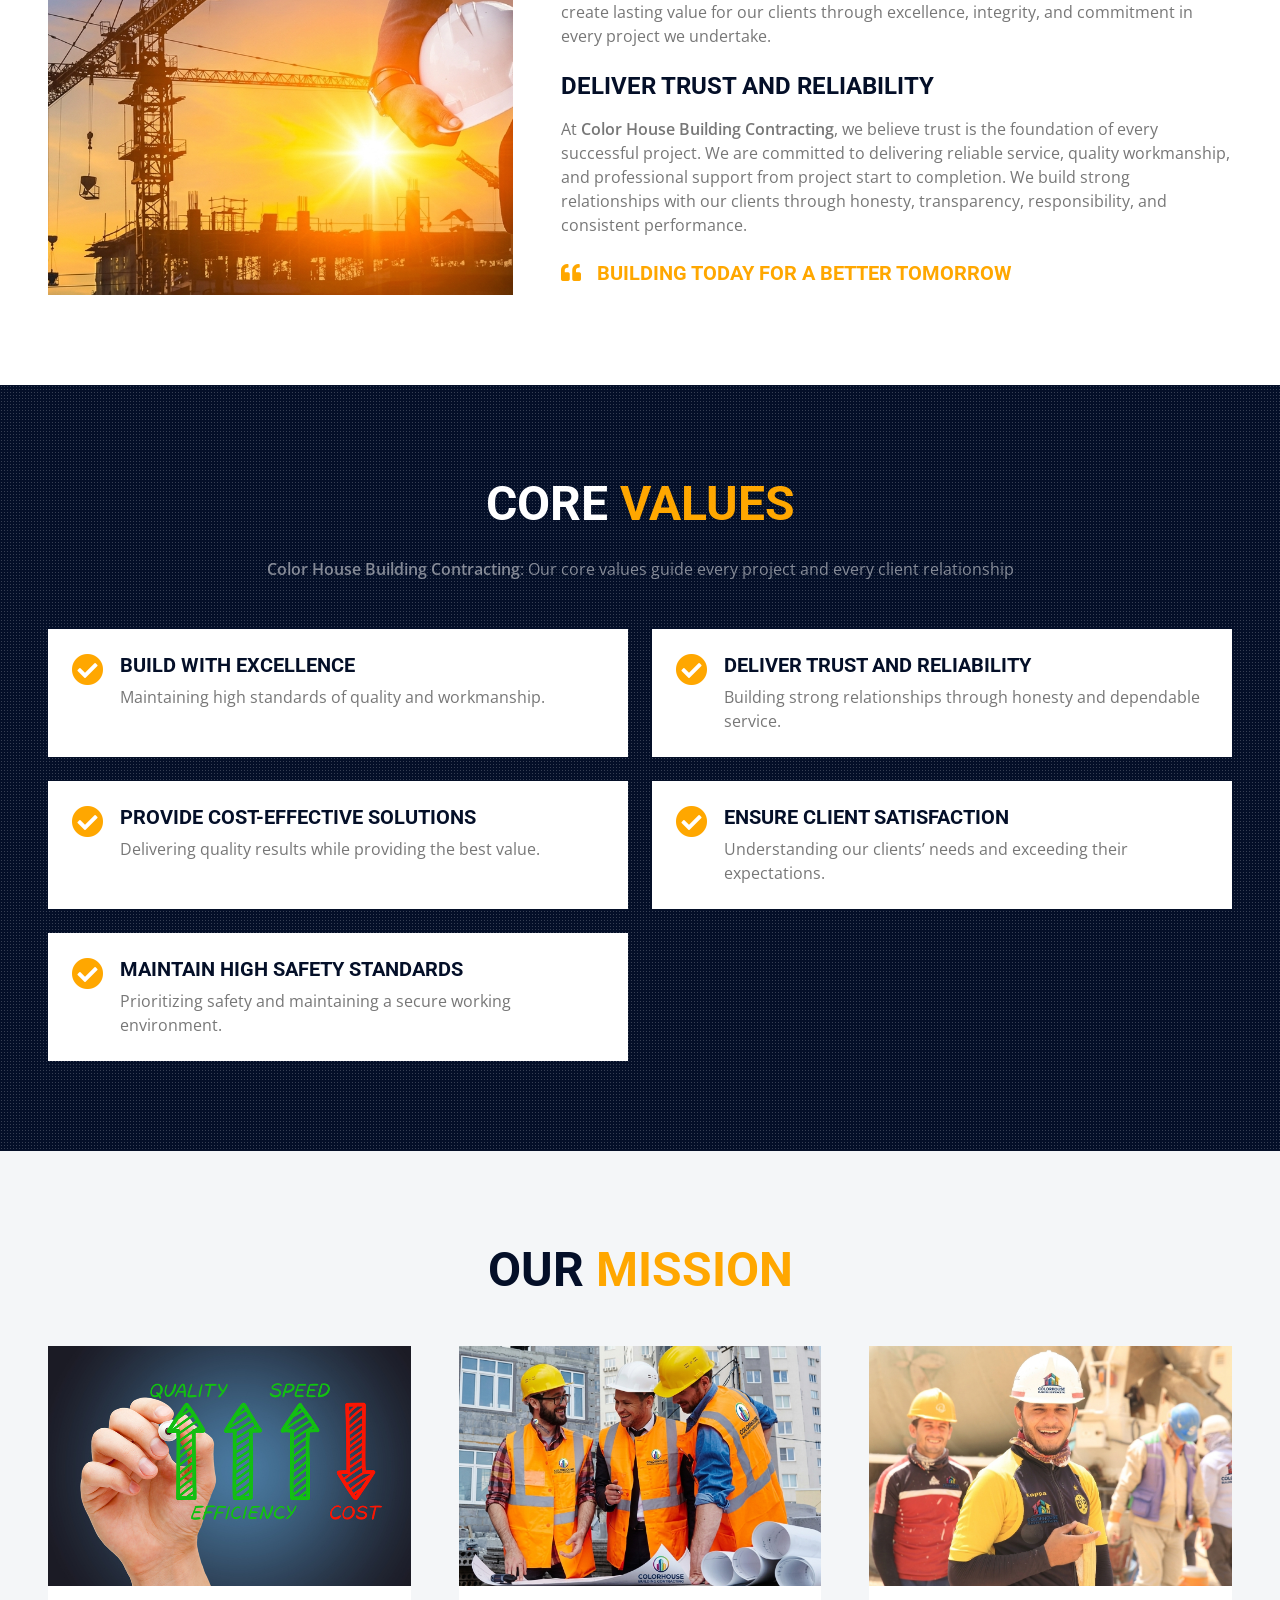
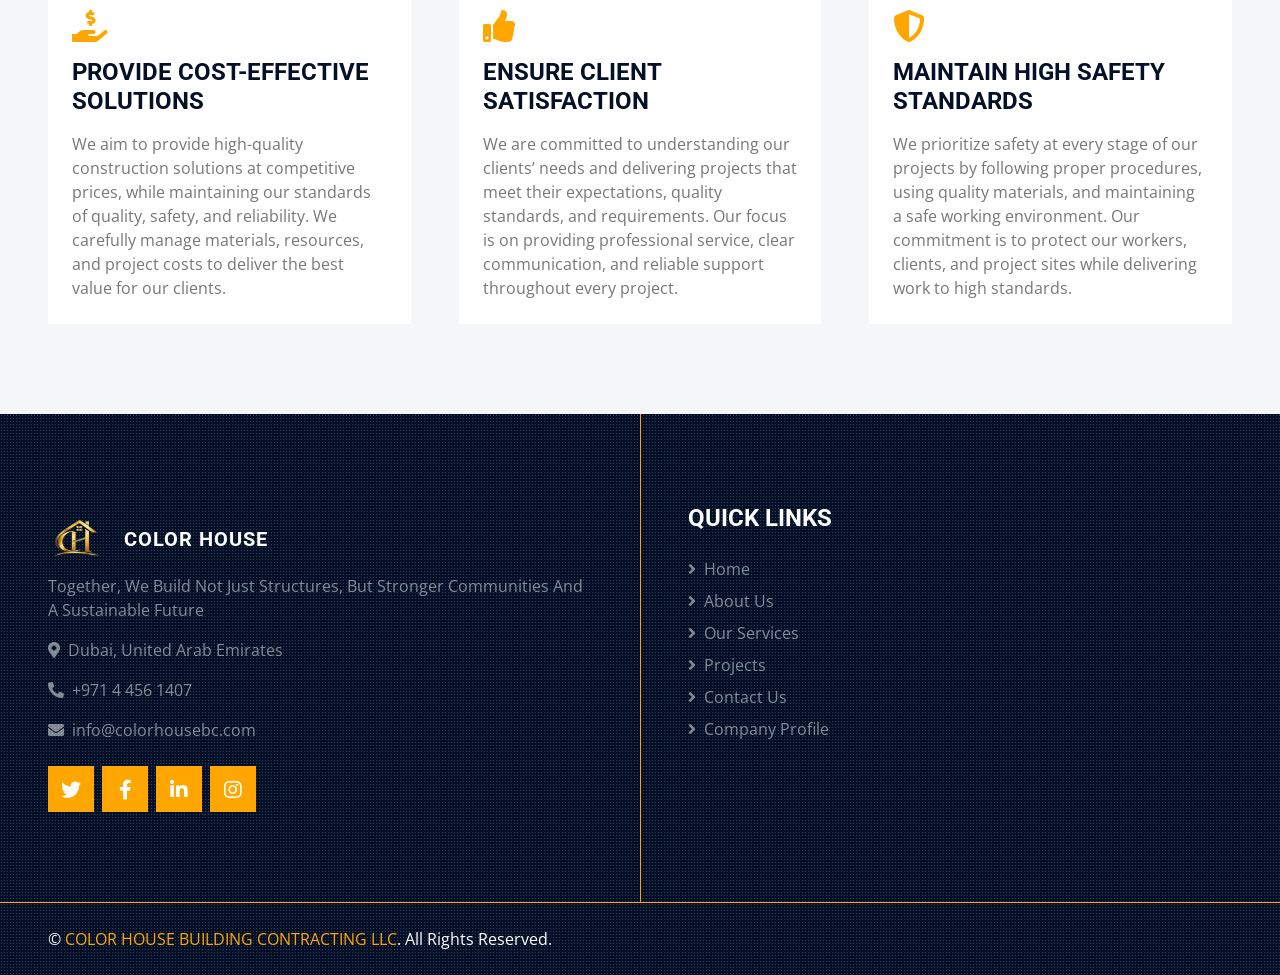
==== commit 7c89ab0c: "added facebook link" ====
--- a/about.html
+++ b/about.html
@@ -422,7 +422,7 @@
                 <p><i class="fa fa-envelope me-2"></i><a class="text-white-50" href="mailto:info@colorhousebc.com">info@colorhousebc.com</a></p>
                 <div class="d-flex justify-content-start mt-4">
                     <a class="btn btn-lg btn-primary btn-lg-square rounded-0 me-2" href="#"><i class="fab fa-twitter"></i></a>
-                    <a class="btn btn-lg btn-primary btn-lg-square rounded-0 me-2" href="#"><i class="fab fa-facebook-f"></i></a>
+                    <a class="btn btn-lg btn-primary btn-lg-square rounded-0 me-2" href="https://www.facebook.com/profile.php?id=61578096685185" target="_blank" rel="noopener noreferrer"><i class="fab fa-facebook-f"></i></a>
                     <a class="btn btn-lg btn-primary btn-lg-square rounded-0 me-2" href="#"><i class="fab fa-linkedin-in"></i></a>
                     <a class="btn btn-lg btn-primary btn-lg-square rounded-0" href="#"><i class="fab fa-instagram"></i></a>
                 </div>
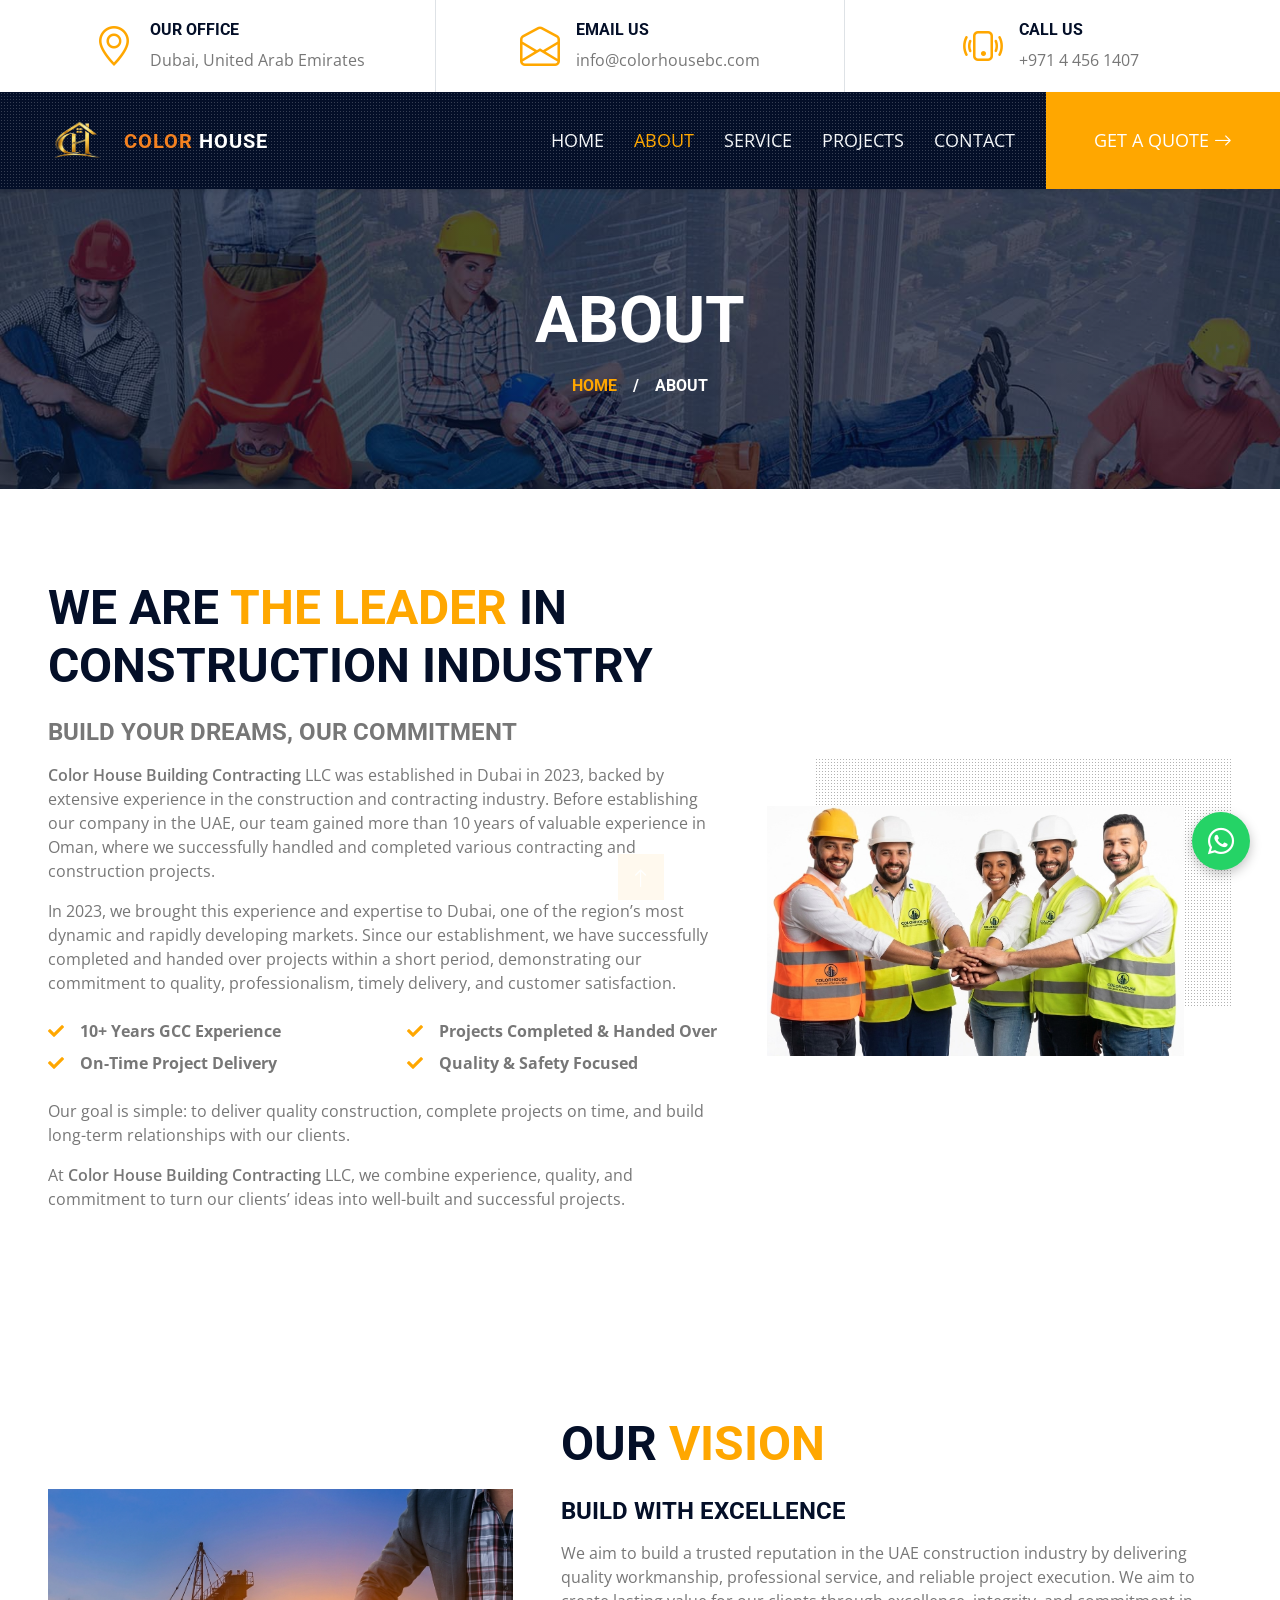
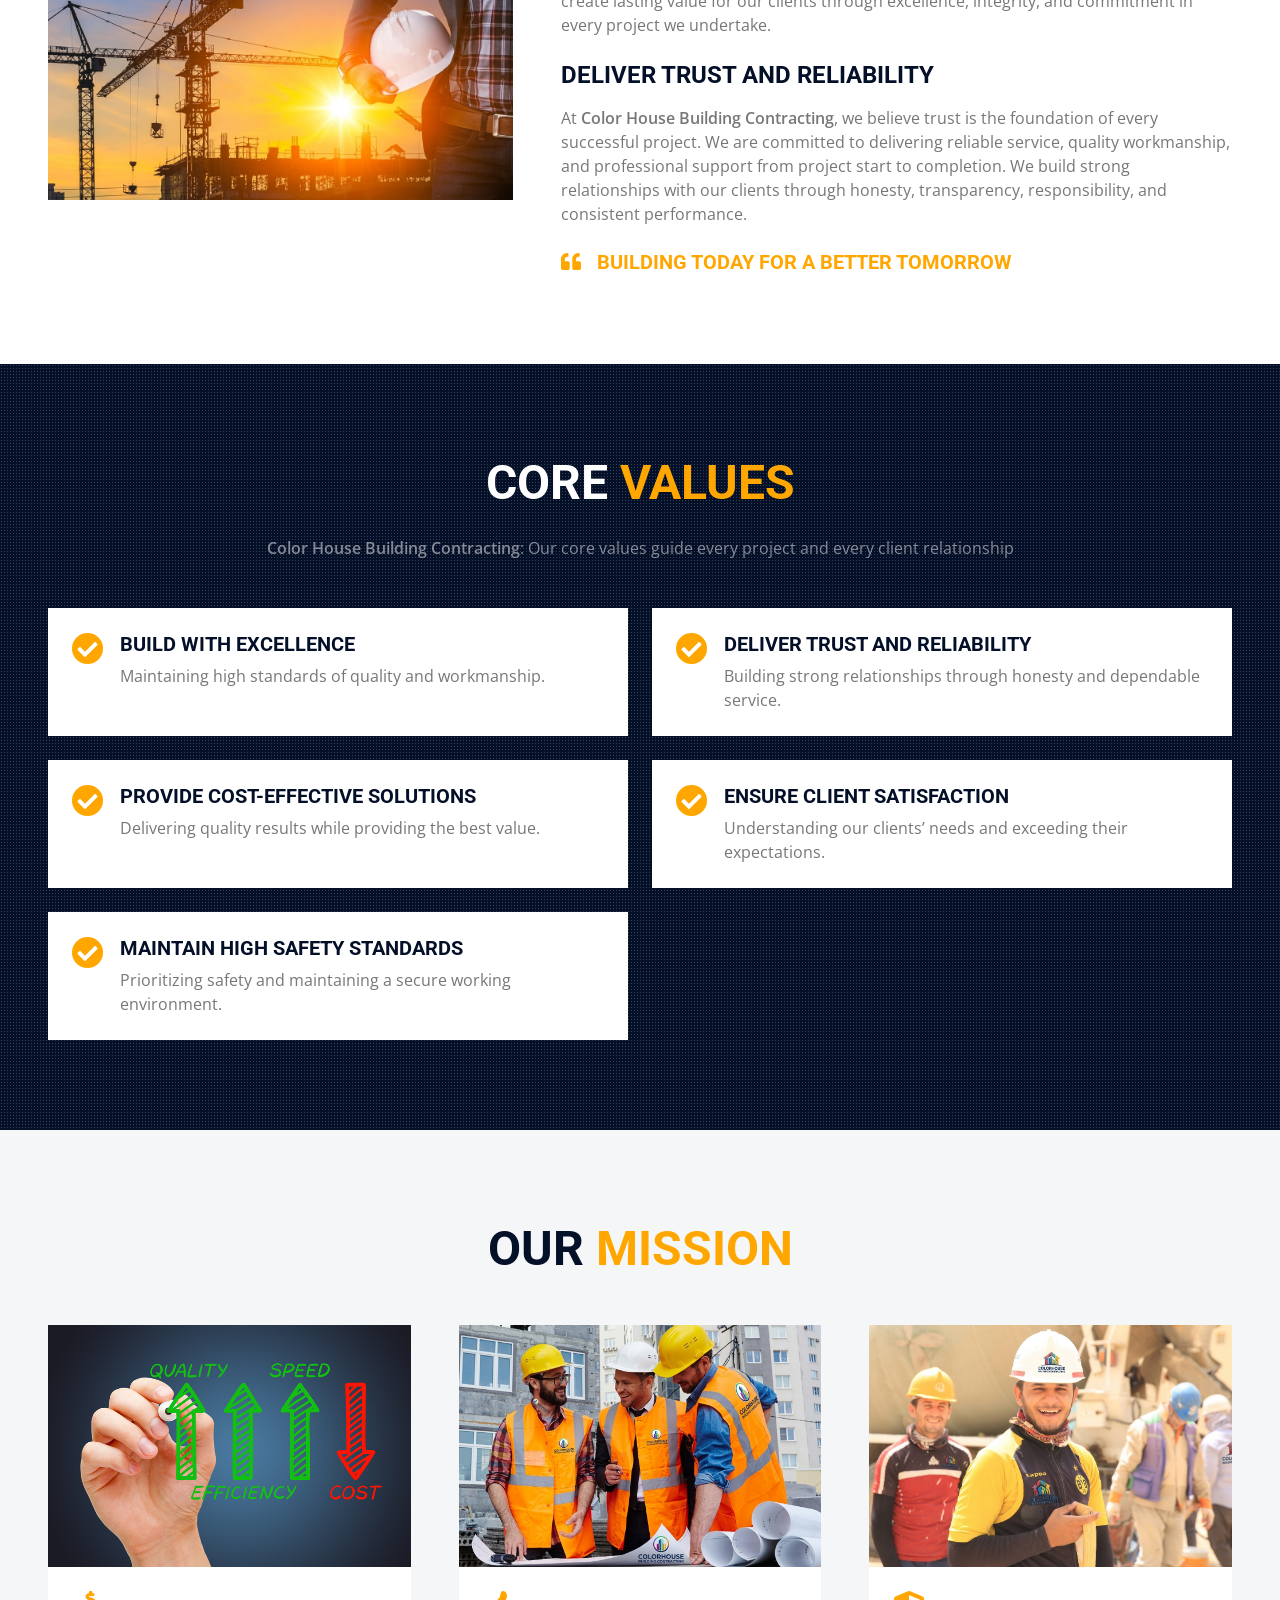
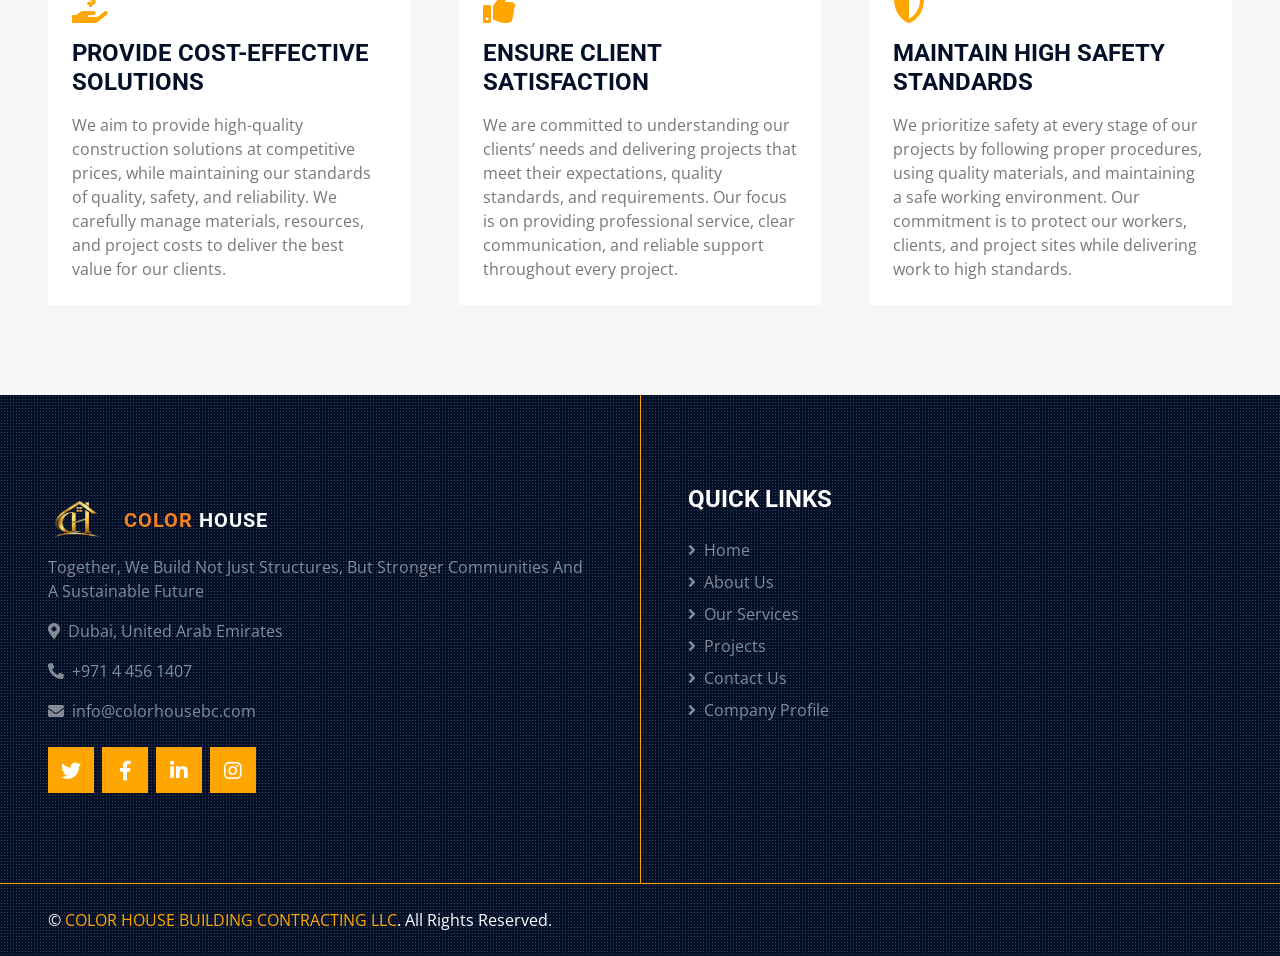
==== commit ec54a83d: "update images fit" ====
--- a/about.html
+++ b/about.html
@@ -72,7 +72,7 @@
         <nav class="navbar navbar-expand-lg bg-dark bg-light-radial navbar-dark py-3 py-lg-0">
             <a href="index.html" class="navbar-brand d-flex align-items-center">
                 <img class="brand-logo me-3" src="img/colorhouseLogo.png" alt="Color House logo">
-                <h1 class="brand-name m-0 text-uppercase text-white">Color House</h1>
+                <h1 class="brand-name m-0 text-uppercase"><span class="text-brand">Color</span> <span class="text-white">House</span></h1>
             </a>
             <button class="navbar-toggler" type="button" data-bs-toggle="collapse" data-bs-target="#navbarCollapse">
                 <span class="navbar-toggler-icon"></span>
@@ -125,9 +125,9 @@
                 <p>Our goal is simple: to deliver quality construction, complete projects on time, and build long-term relationships with our clients.</p>
                 <p class="mb-4">At <span class="fw-semibold">Color House Building Contracting</span> LLC, we combine experience, quality, and commitment to turn our clients&rsquo; ideas into well-built and successful projects.</p>
             </div>
-            <div class="col-lg-5 pb-5" style="min-height: 400px;">
-                <div class="position-relative bg-dark-radial h-100 ms-5">
-                    <img class="position-absolute w-100 h-100 mt-5 ms-n5" src="img/about.jpg" style="object-fit: cover;">
+            <div class="col-lg-5 pb-5 d-flex align-items-center">
+                <div class="about-media position-relative bg-dark-radial w-100 ms-5">
+                    <img class="position-absolute w-100 h-100 mt-5 ms-n5" src="img/the%20Leader%20in%20Construction.jpg.jpeg" style="object-fit: cover;">
                 </div>
             </div>
         </div>
@@ -139,7 +139,7 @@
     <div class="container-fluid py-6 px-5">
         <div class="row g-5 align-items-center">
             <div class="col-lg-5">
-                <img class="img-fluid w-100" src="img/Our%20Vision.jpg.jpeg" alt="Our Vision" style="height: 480px; object-fit: cover;">
+                <img class="img-fluid w-100 media-3x2" src="img/Our%20Vision.jpg.jpeg" alt="Our Vision">
             </div>
             <div class="col-lg-7">
                 <h1 class="display-5 text-uppercase mb-4">Our <span class="text-primary">Vision</span></h1>
@@ -219,7 +219,7 @@
         <div class="row g-5">
             <div class="col-lg-4 col-md-6">
                 <div class="bg-white h-100">
-                    <img class="img-fluid w-100" src="img/Provide%20Cost-Effective.jpg.jpeg" alt="Provide Cost-Effective Solutions" style="height: 240px; object-fit: cover;">
+                    <img class="img-fluid w-100 mission-img media-3x2" src="img/Provide%20Cost-Effective.jpg.jpeg" alt="Provide Cost-Effective Solutions">
                     <div class="p-4">
                         <i class="fa fa-2x fa-hand-holding-usd text-primary mb-3"></i>
                         <h4 class="text-uppercase mb-3">Provide Cost-Effective Solutions</h4>
@@ -229,7 +229,7 @@
             </div>
             <div class="col-lg-4 col-md-6">
                 <div class="bg-white h-100">
-                    <img class="img-fluid w-100" src="img/Ensure%20Client%20Satisfaction.jpg.jpeg" alt="Ensure Client Satisfaction" style="height: 240px; object-fit: cover;">
+                    <img class="img-fluid w-100 mission-img media-3x2" src="img/Ensure%20Client%20Satisfaction.jpg.jpeg" alt="Ensure Client Satisfaction">
                     <div class="p-4">
                         <i class="fa fa-2x fa-thumbs-up text-primary mb-3"></i>
                         <h4 class="text-uppercase mb-3">Ensure Client Satisfaction</h4>
@@ -239,7 +239,7 @@
             </div>
             <div class="col-lg-4 col-md-6">
                 <div class="bg-white h-100">
-                    <img class="img-fluid w-100" src="img/Maintain%20High%20Safety%20Standards.jpg.jpeg" alt="Maintain High Safety Standards" style="height: 240px; object-fit: cover;">
+                    <img class="img-fluid w-100 mission-img media-3x2" src="img/Maintain%20High%20Safety%20Standards.jpg.jpeg" alt="Maintain High Safety Standards">
                     <div class="p-4">
                         <i class="fa fa-2x fa-shield-alt text-primary mb-3"></i>
                         <h4 class="text-uppercase mb-3">Maintain High Safety Standards</h4>
@@ -414,7 +414,7 @@
             <div class="col-lg-6 pe-lg-5">
                 <a href="index.html" class="navbar-brand d-flex align-items-center">
                     <img class="brand-logo me-3" src="img/colorhouseLogo.png" alt="Color House logo">
-                    <h1 class="brand-name m-0 text-uppercase text-white">Color House</h1>
+                    <h1 class="brand-name m-0 text-uppercase"><span class="text-brand">Color</span> <span class="text-white">House</span></h1>
                 </a>
                 <p>Together, We Build Not Just Structures, But Stronger Communities And A Sustainable Future</p>
                 <p><i class="fa fa-map-marker-alt me-2"></i>Dubai, United Arab Emirates</p>
--- a/css/style.css
+++ b/css/style.css
@@ -354,3 +354,96 @@
 #company-profile {
     scroll-margin-top: 100px;
 }
+
+/* Service cards: identical image area + equal card heights regardless of photo ratio
+   or how long the text is */
+.service-item {
+    height: 100%;
+}
+
+/* ---- Site-wide image policy -------------------------------------------
+   Every content image sits in a fixed-shape box and fills it with
+   object-fit: cover, so no image can stretch, squash, or leave white gaps,
+   and every card of the same type is exactly the same size. */
+.media-3x2,
+.media-4x3,
+.media-16x9,
+.media-1x1 {
+    display: block;
+    width: 100%;
+    object-fit: cover;
+    object-position: center;
+}
+
+.media-3x2 {
+    aspect-ratio: 3 / 2;
+}
+
+.media-4x3 {
+    aspect-ratio: 4 / 3;
+}
+
+.media-16x9 {
+    aspect-ratio: 16 / 9;
+}
+
+.media-1x1 {
+    aspect-ratio: 1 / 1;
+}
+
+/* About Us photo: always fills the .about-media box edge-to-edge */
+.about-media img {
+    width: 100%;
+    height: 100%;
+    object-fit: cover;
+}
+
+/* ---- crop focus -------------------------------------------------------
+   A couple of photos are not the same shape as their card box, so these
+   rules keep the face / the full height of the building inside the frame
+   instead of centring the crop on it. */
+img[src*="testimonial.jpg"] {
+    object-position: center 15%;
+}
+
+img[src*="construction6.jpeg"] {
+    object-position: center 20%;
+}
+
+.service-item img {
+    width: 100%;
+    object-fit: cover;
+}
+
+.service-item > .px-4 {
+    flex: 1 1 auto;
+}
+
+/* Brand wordmark colour (nav + footer only) */
+.text-brand {
+    color: #F58220 !important;
+}
+
+/* Our Mission cards: every photo fills its box edge-to-edge (no white bands).
+   The box keeps a 3:2 photo shape; a photo that is slightly wider than 3:2 is
+   trimmed a few percent off the sides instead of showing a white strip. */
+.mission-img {
+    width: 100%;
+    aspect-ratio: 3 / 2;
+    object-fit: cover;
+}
+
+/* About Us media: a photo-shaped frame that scales with the screen, so the landscape
+   photo is never squeezed into a tall narrow box (which zoomed/cropped it badly).
+   The photo itself fills the frame with object-fit: cover, so it cannot distort. */
+.about-media {
+    width: 100%;
+    min-height: 320px;
+}
+
+@supports (aspect-ratio: 1 / 1) {
+    .about-media {
+        aspect-ratio: 5 / 3;
+        min-height: 0;
+    }
+}
